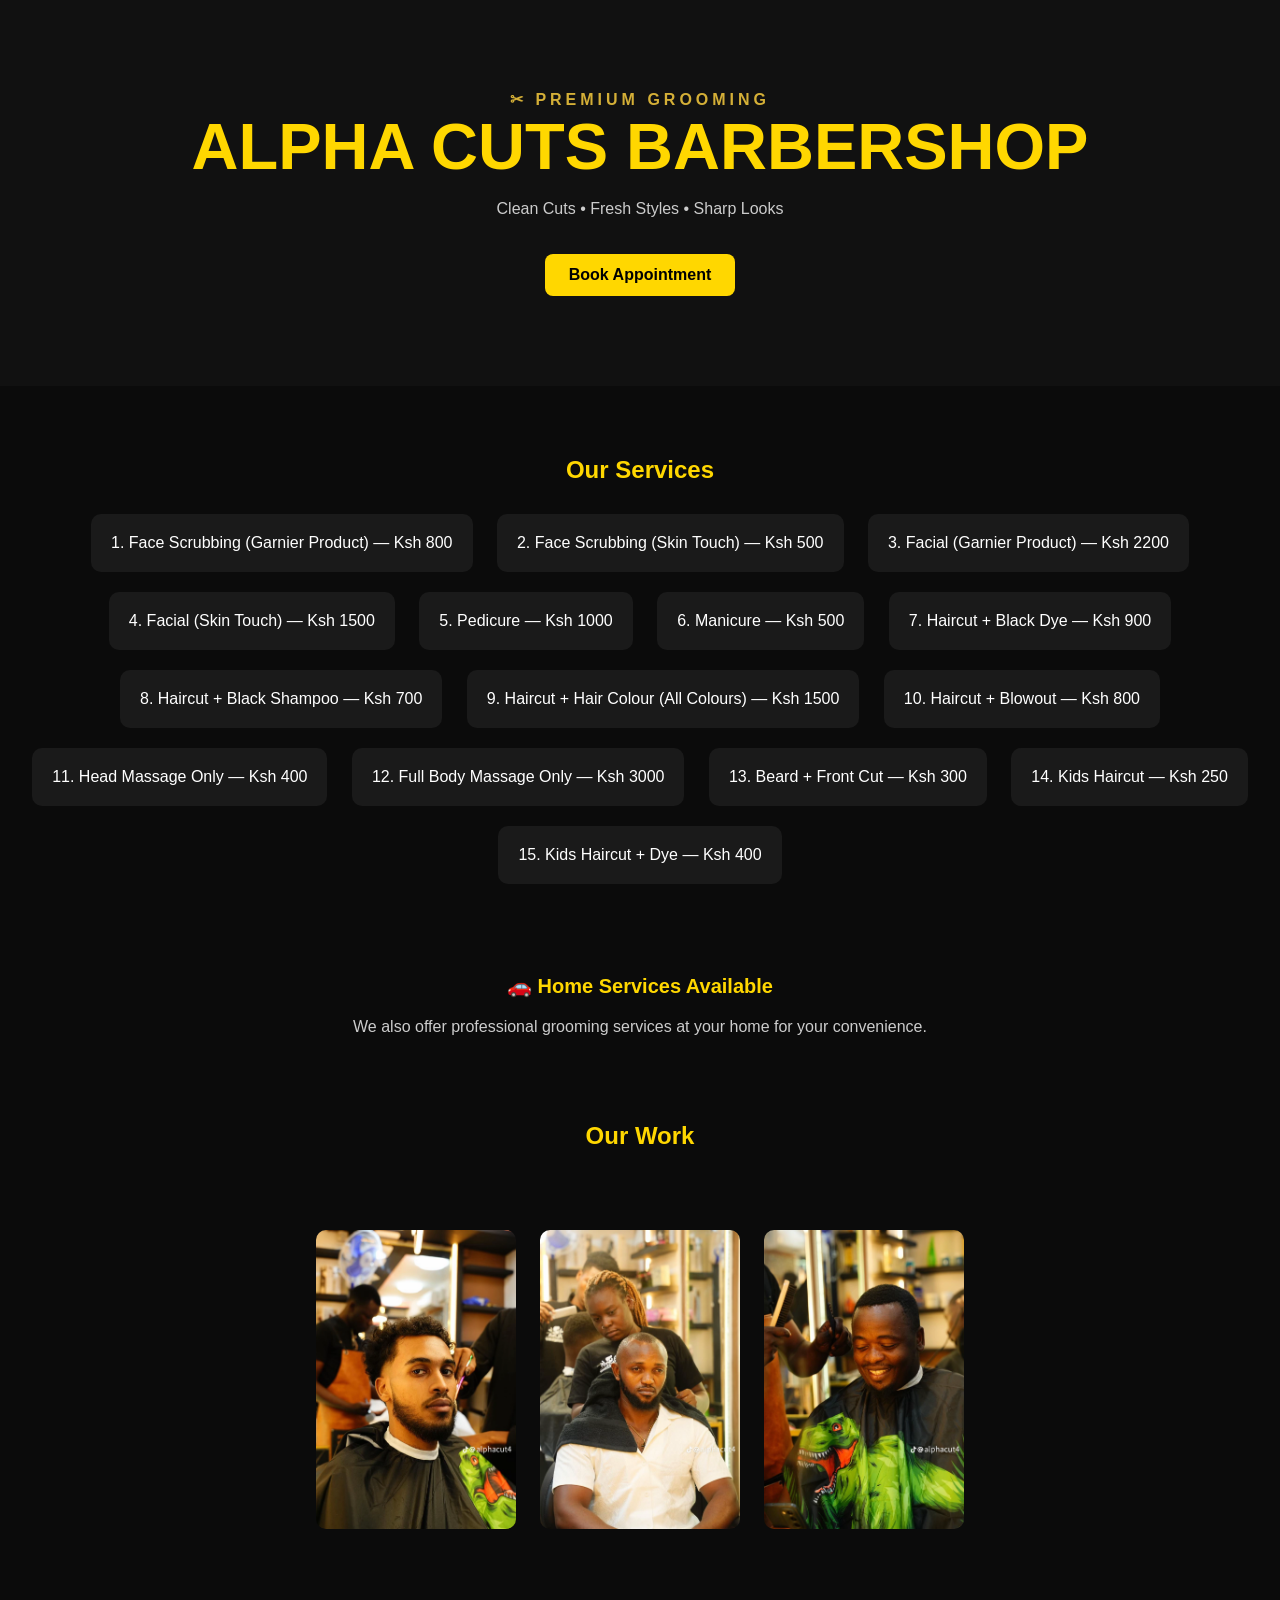
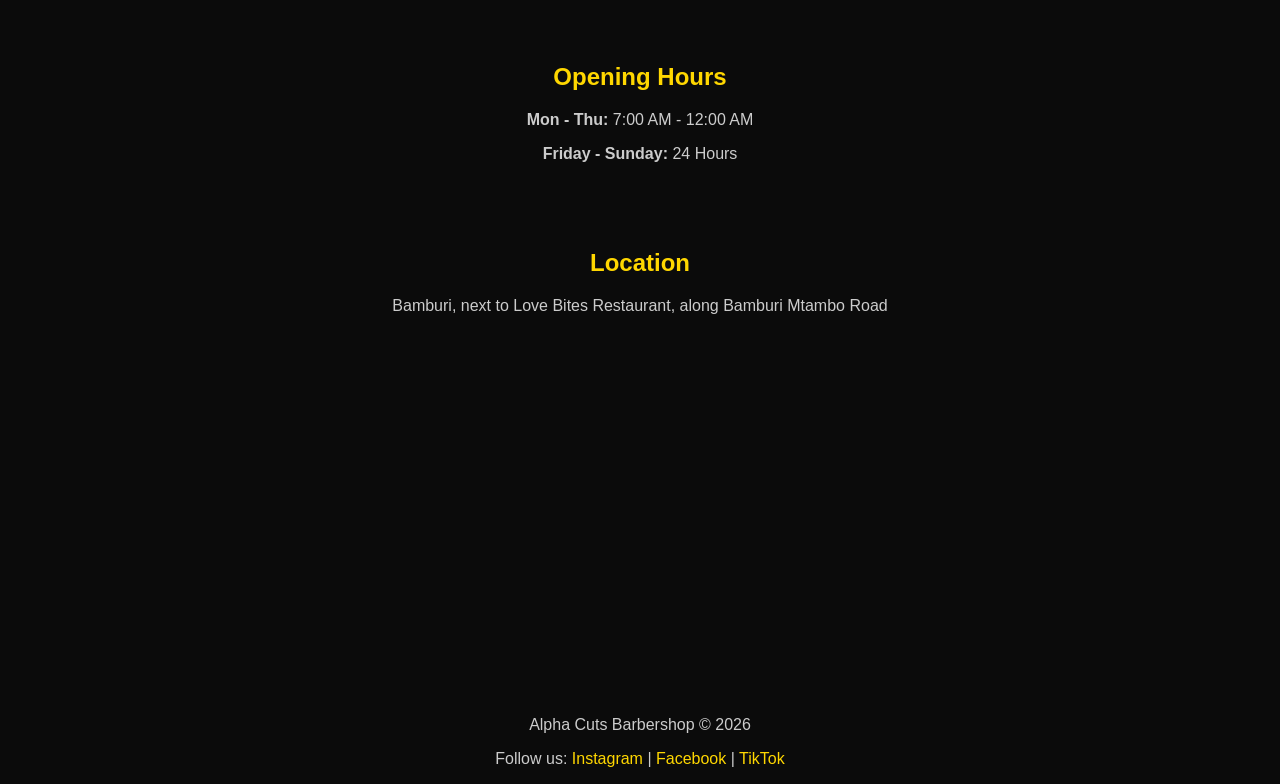
==== index.html @ d430f390 "Update index.html" ====
<!DOCTYPE html>
<html lang="en">
<head>
    <meta charset="UTF-8">
    <meta name="viewport" content="width=device-width, initial-scale=1.0">
    <meta name="google-site-verification" content="2Yi5go2HlyHkOrRiobXD4Ob6R66VdD3P1BYx3yZTNBw" />
    <title>Alpha Cuts Barbershop</title>

    <style>
        body{
            margin:0;
            font-family:Arial;
            color:white;
            text-align:center;
            background:#0b0b0b;
        }

        .hero{
            padding:90px 20px;
            background:#111;
        }

        h1{
            color:gold;
            font-size:65px;
            margin:0;
            text-transform:uppercase;
        }

        p{
            color:#ccc;
        }

        .btn{
            display:inline-block;
            margin-top:20px;
            padding:12px 24px;
            background:gold;
            color:black;
            text-decoration:none;
            font-weight:bold;
            border-radius:8px;
        }

        .section{
            padding:50px 20px;
        }

        .card{
            display:inline-block;
            background:#1a1a1a;
            padding:20px;
            border-radius:10px;
            margin:10px;
        }

        
        .gallery img{
    width:200px;
    margin:10px;
    border-radius:10px;
}    
            

        }

        .footer{
            padding:30px;
            background:black;
            color:gray;
        }
    </style>
</head>

<body>

<!-- HERO -->
<div class="hero">
<div style="font-size:16px;color:#d4af37;letter-spacing:4px;font-weight:bold;">
    ✂ PREMIUM GROOMING
</div>

<h1>Alpha Cuts Barbershop</h1>


    <p>Clean Cuts • Fresh Styles • Sharp Looks</p>

    <a class="btn"
   href="https://wa.me/254143332609?text=Hello%20I%20want%20to%20book%20an%20appointment"
   target="_blank">
   Book Appointment
</a>

</div>
<!-- SERVICES -->
<div class="section">

    <h2 style="color:gold;">Our Services</h2>

    <div class="card">1. Face Scrubbing (Garnier Product) — Ksh 800</div>

    <div class="card">2. Face Scrubbing (Skin Touch) — Ksh 500</div>

    <div class="card">3. Facial (Garnier Product) — Ksh 2200</div>

    <div class="card">4. Facial (Skin Touch) — Ksh 1500</div>

    <div class="card">5. Pedicure — Ksh 1000</div>

    <div class="card">6. Manicure — Ksh 500</div>

    <div class="card">7. Haircut + Black Dye — Ksh 900</div>

    <div class="card">8. Haircut + Black Shampoo — Ksh 700</div>

    <div class="card">9. Haircut + Hair Colour (All Colours) — Ksh 1500</div>

    <div class="card">10. Haircut + Blowout — Ksh 800</div>

    <div class="card">11. Head Massage Only — Ksh 400</div>

    <div class="card">12. Full Body Massage Only — Ksh 3000</div>

    <div class="card">13. Beard + Front Cut — Ksh 300</div>

    <div class="card">14. Kids Haircut — Ksh 250</div>

    <div class="card">15. Kids Haircut + Dye — Ksh 400</div>

</div><p style="margin-top:30px;color:gold;font-size:20px;font-weight:bold;">
    🚗 Home Services Available
</p>

<p style="color:#ccc;">
    We also offer professional grooming services at your home for your convenience.
</p>

<!-- GALLERY -->
<div class="section">

    <h2 style="color:gold;">Our Work</h2>

</div>
    <div class="gallery">
        <img src="cut1.jpg">
        <img src="cut2.jpg">
        <img src="shop.jpg">
      <div class="section"

</div>  
        
</div>
<h2 style="color:gold;">Opening Hours</h2>

<p><strong>Mon - Thu:</strong> 7:00 AM - 12:00 AM</p>

<p><strong>Friday - Sunday:</strong> 24 Hours</p>


<div class="section">

    <h2 style="color:gold;">Location</h2>

    <p>Bamburi, next to Love Bites Restaurant, along Bamburi Mtambo Road</p>

    <iframe
    src="https://www.google.com/maps?q=Love+Bites+Restaurant+Bamburi+Mtambo+Road&output=embed"
    width="100%"
    height="300"
    style="border:0; border-radius:10px; margin-top:15px;"
    allowfullscreen=""
    loading="lazy">
</iframe>

</div>

<div class="footer">

    <p>Alpha Cuts Barbershop © 2026</p>

    <p>
        Follow us:
        <a href="#" style="color:gold;text-decoration:none;">Instagram</a> |
        <a href="#" style="color:gold;text-decoration:none;">Facebook</a> |
        <a href="#" style="color:gold;text-decoration:none;">TikTok</a>
    </p>

</div>

</body>
</html>
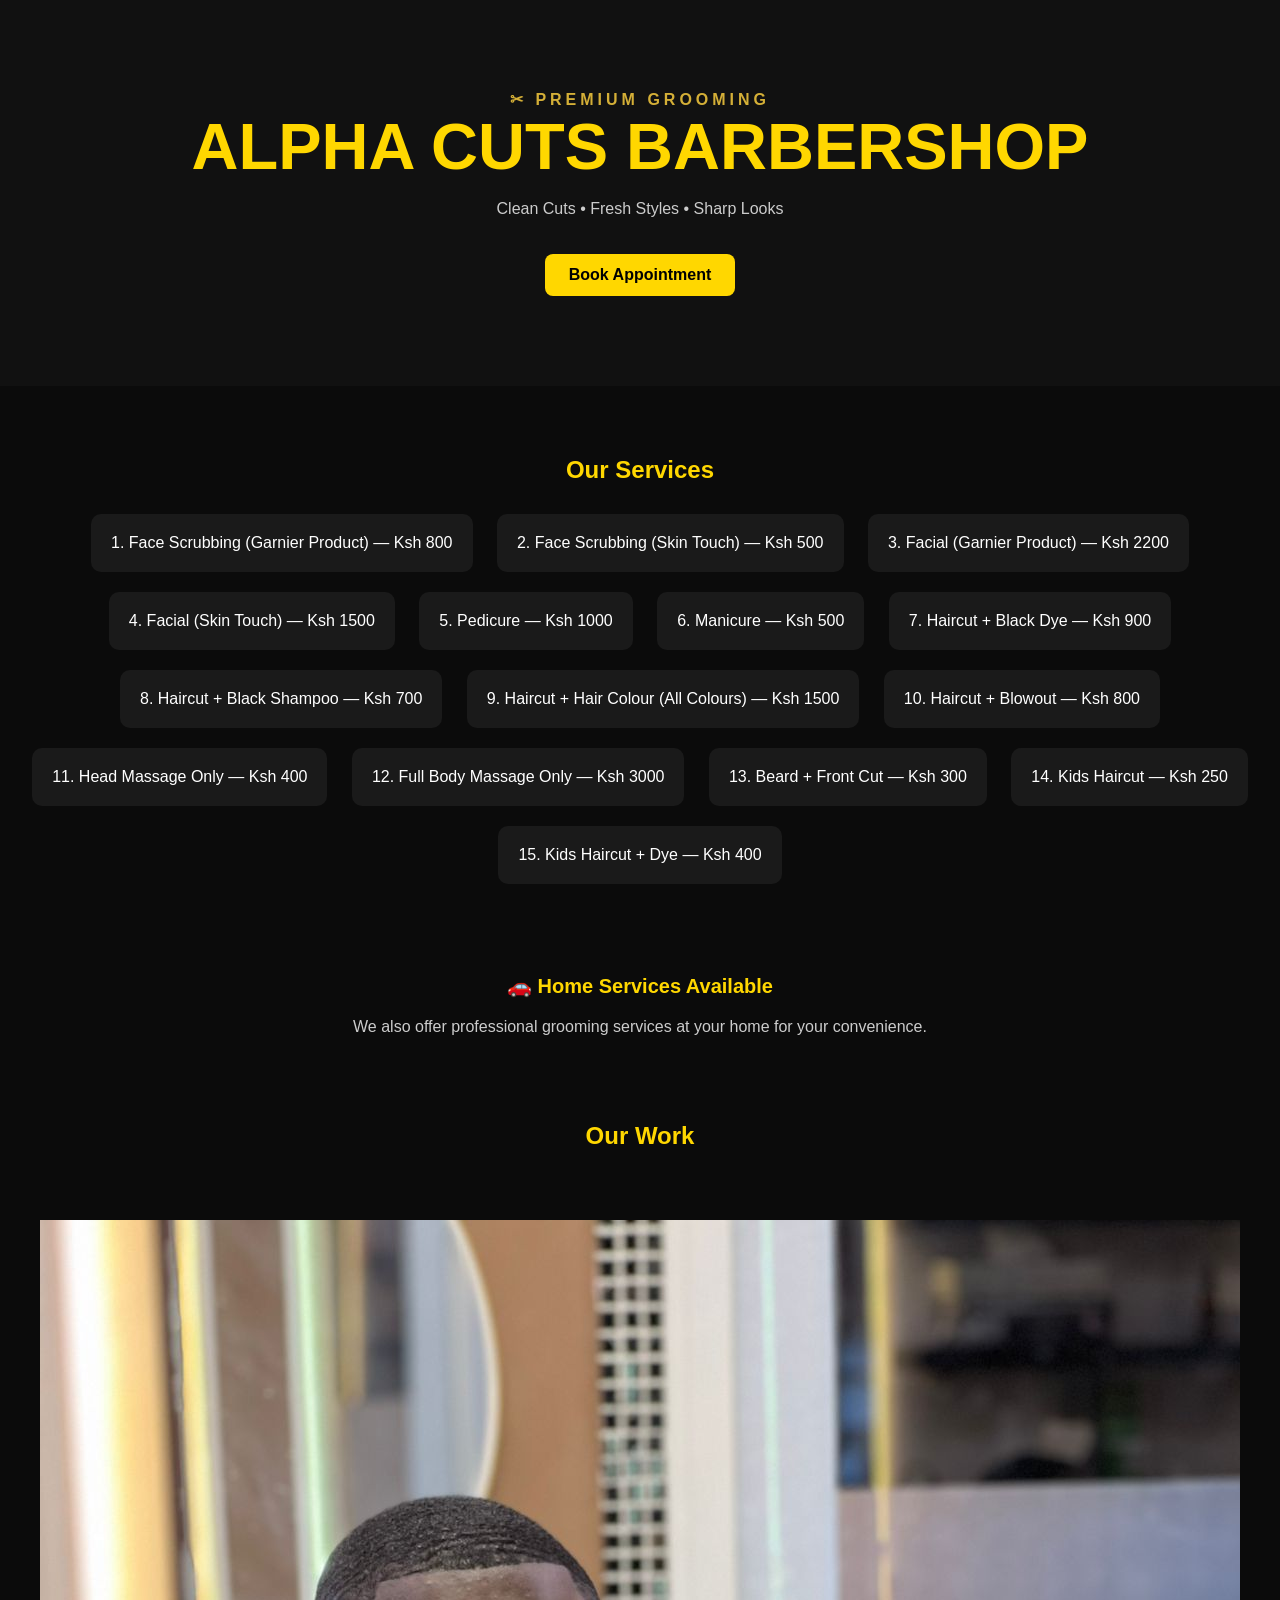
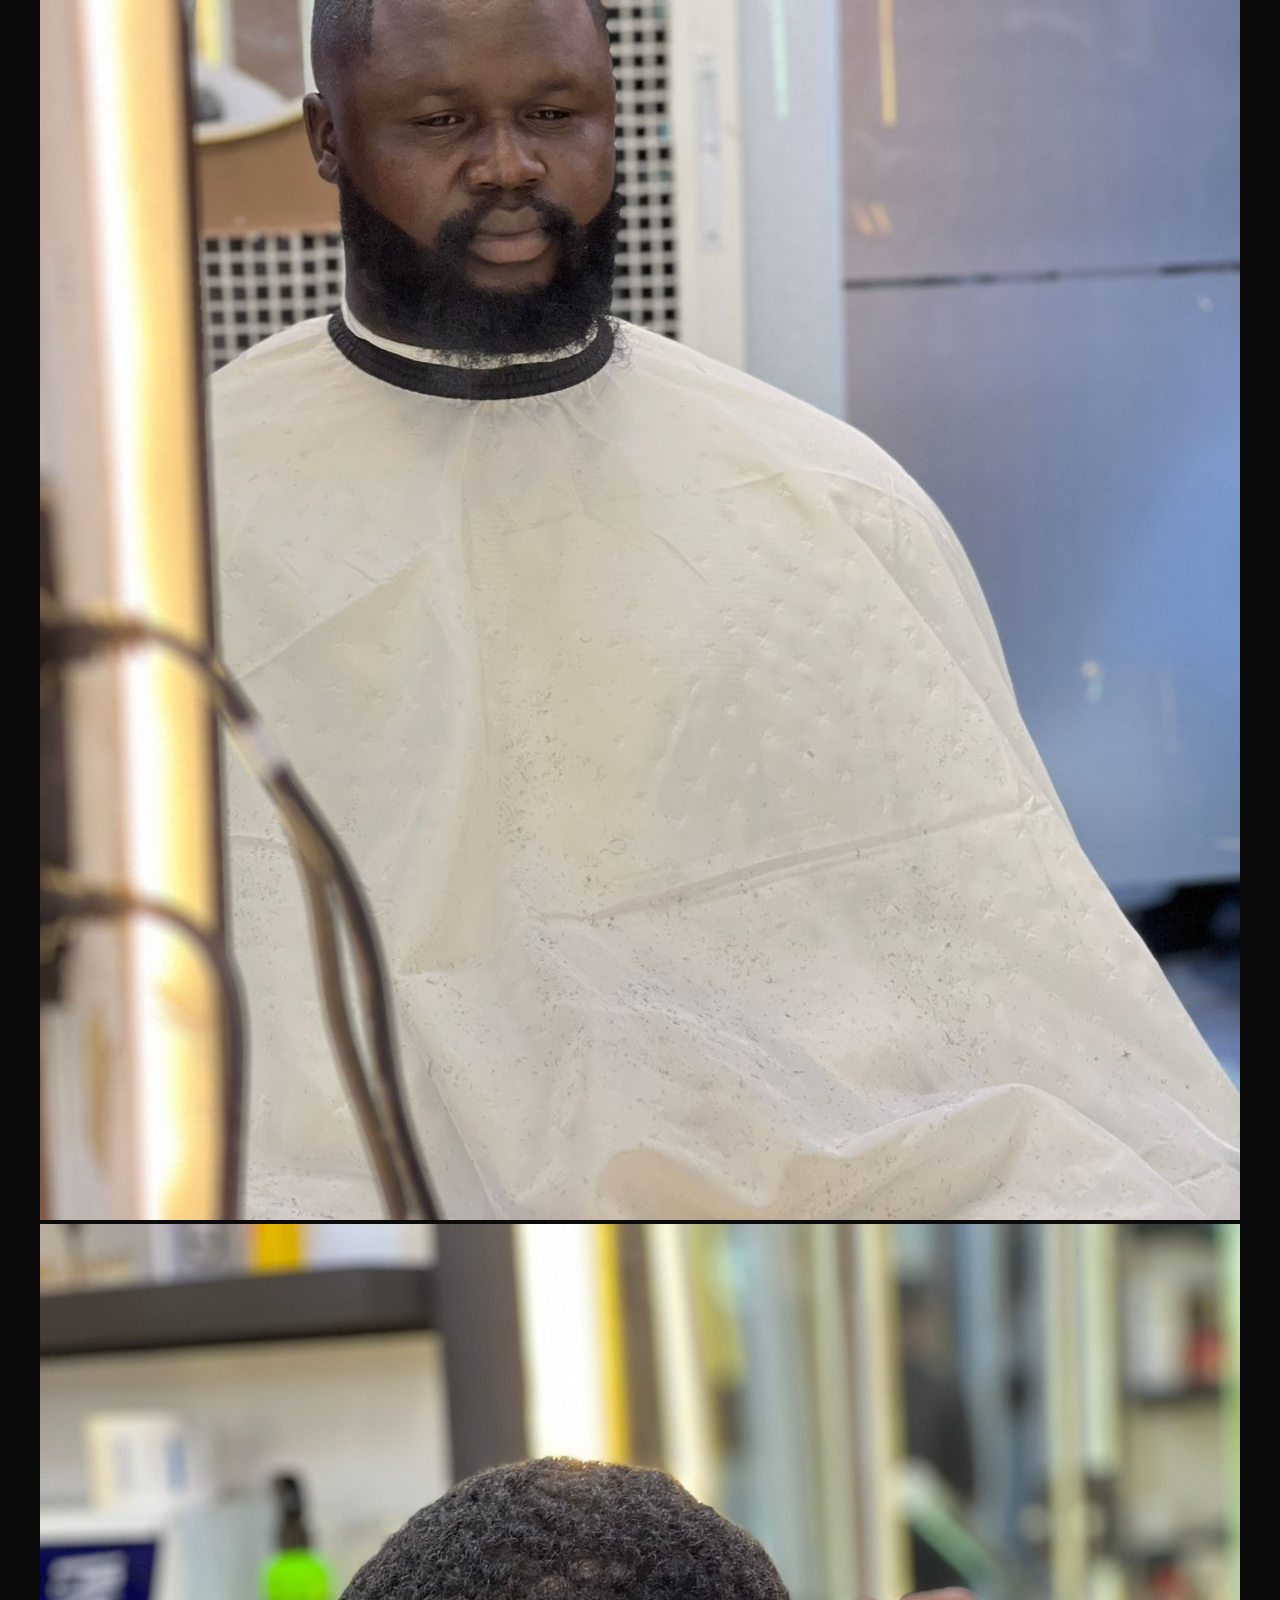
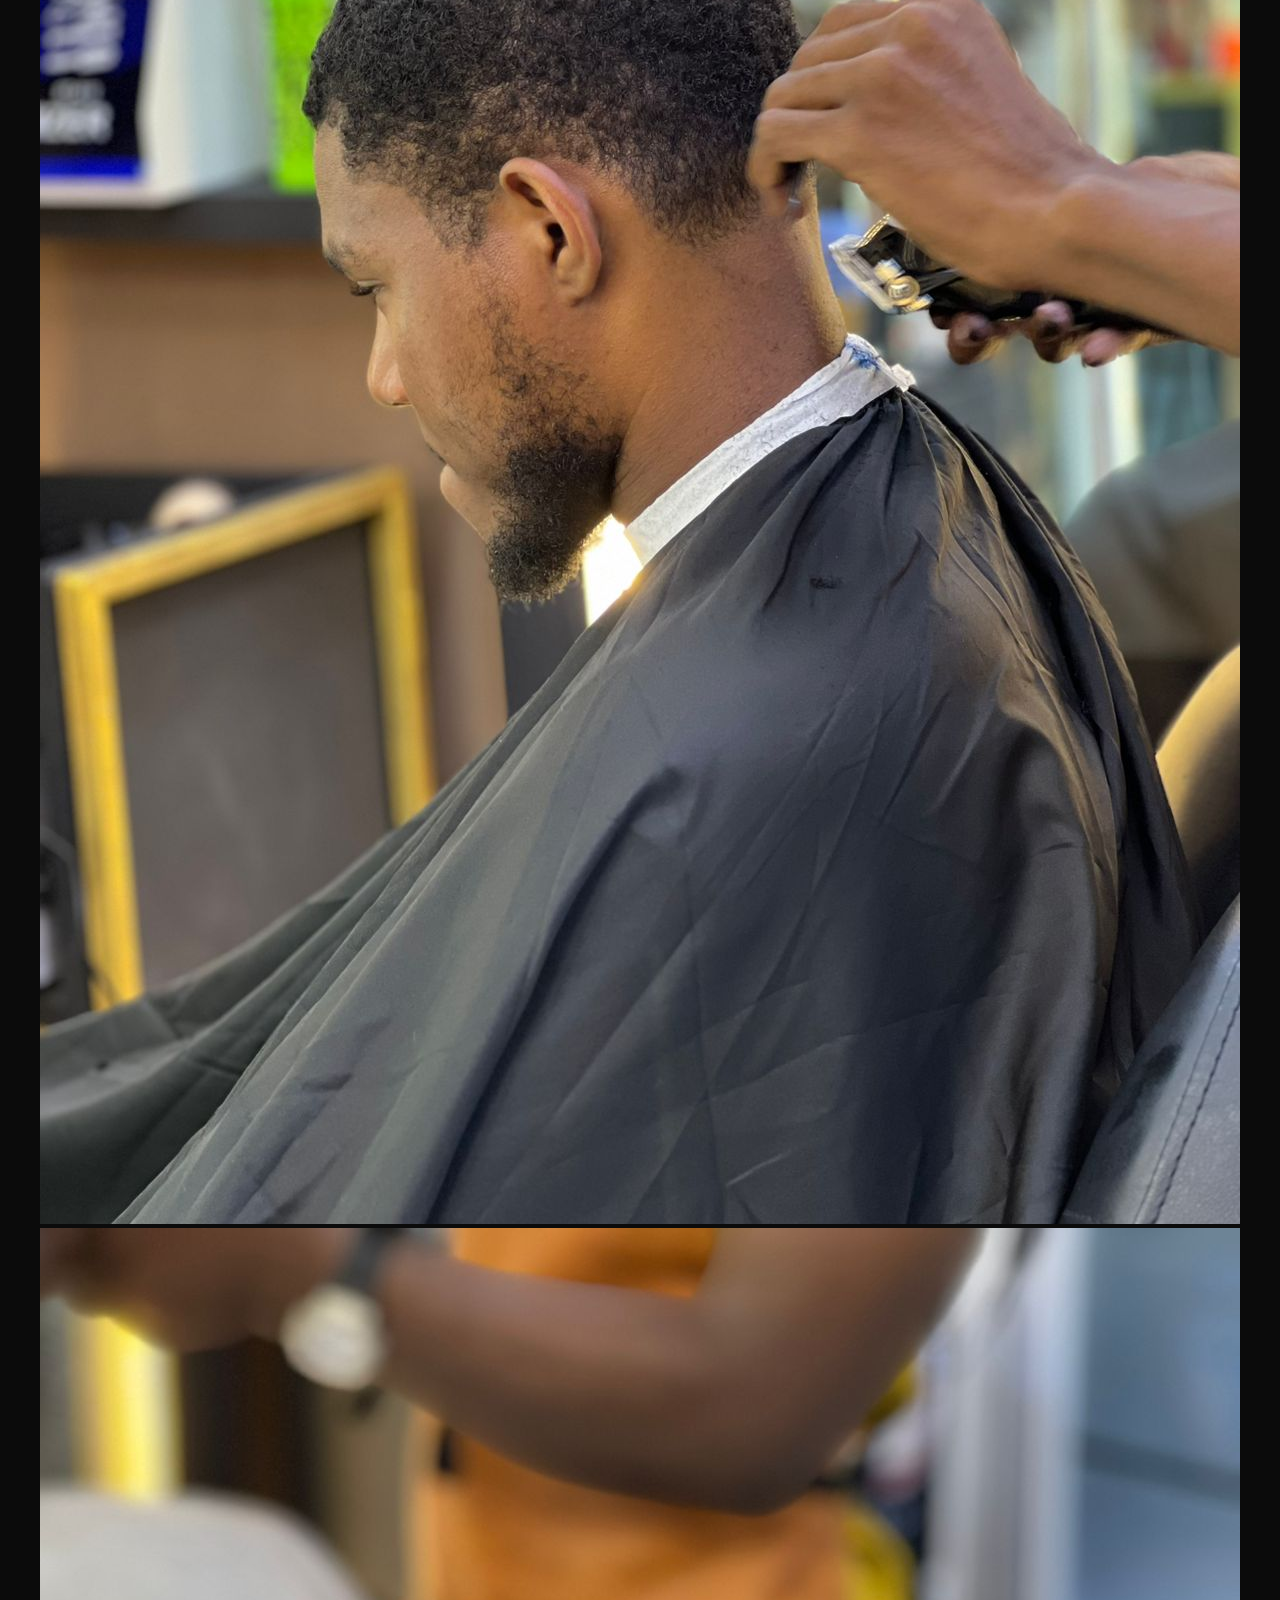
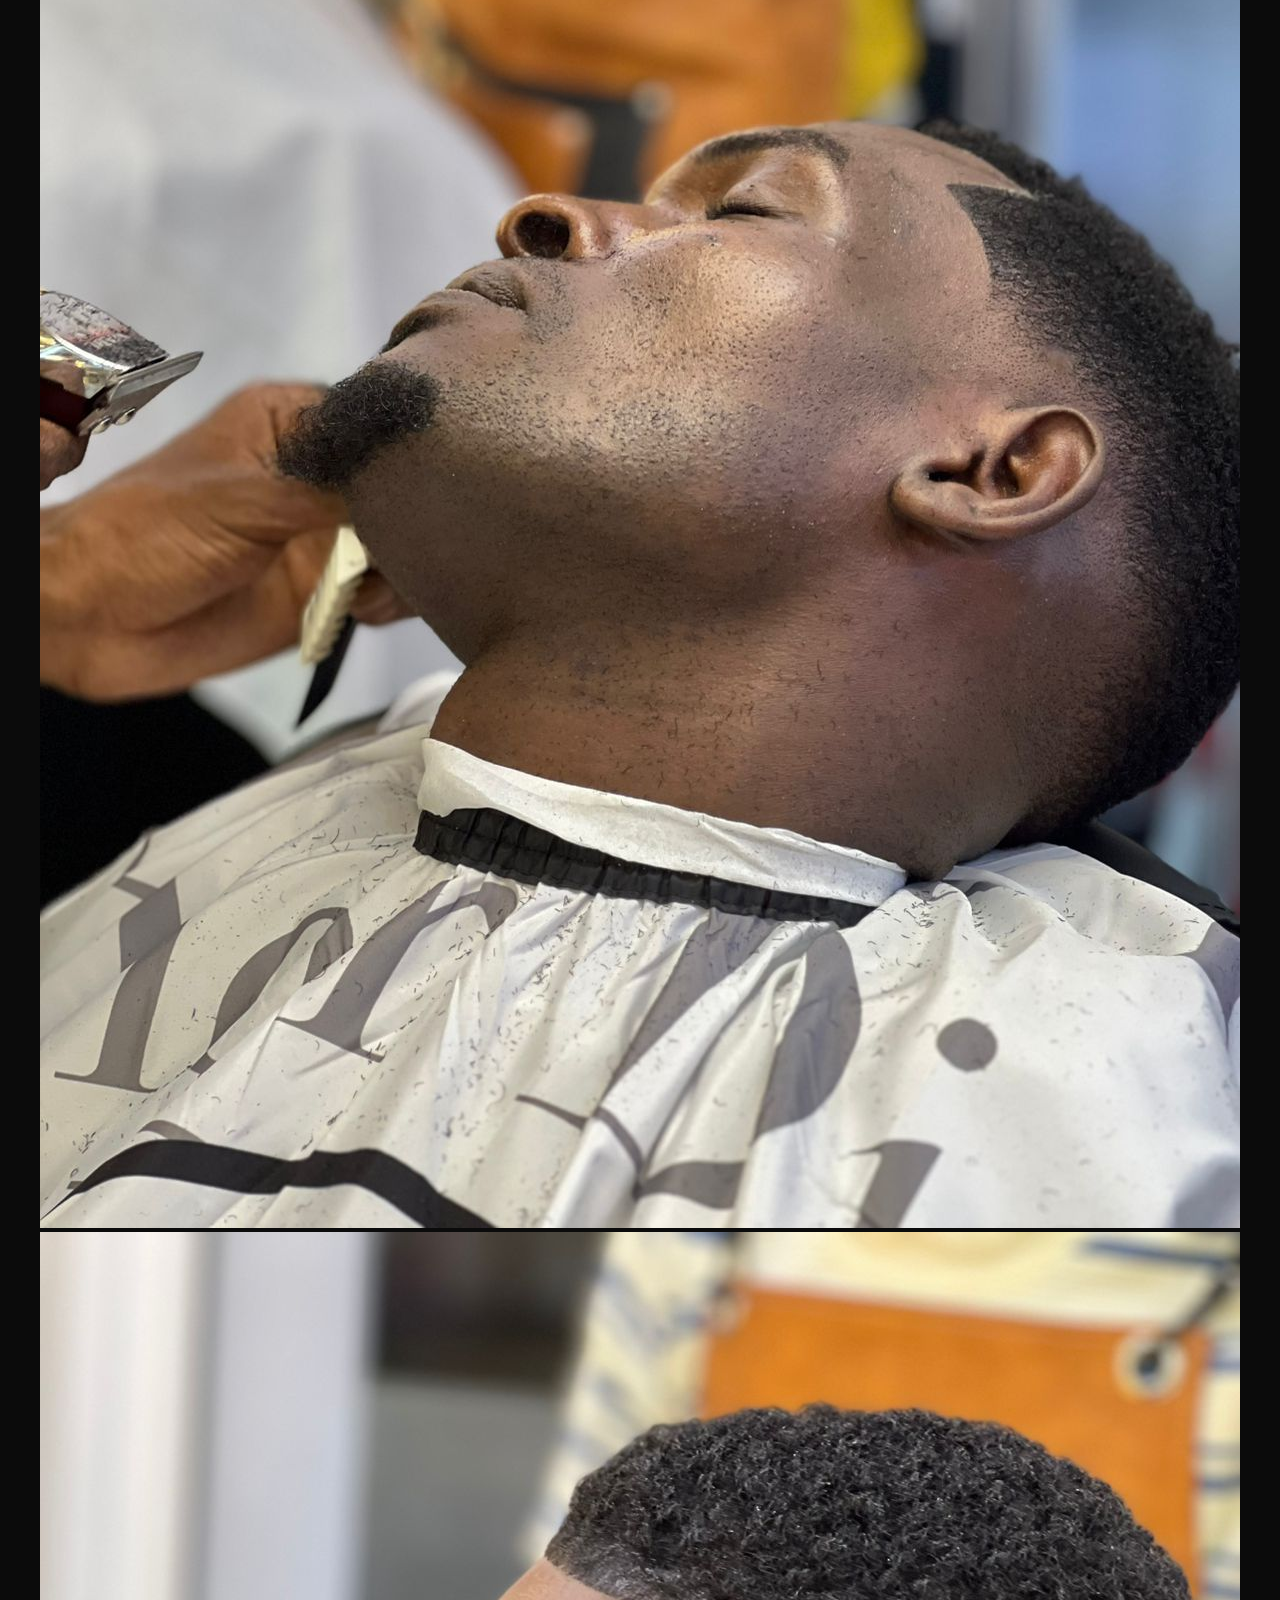
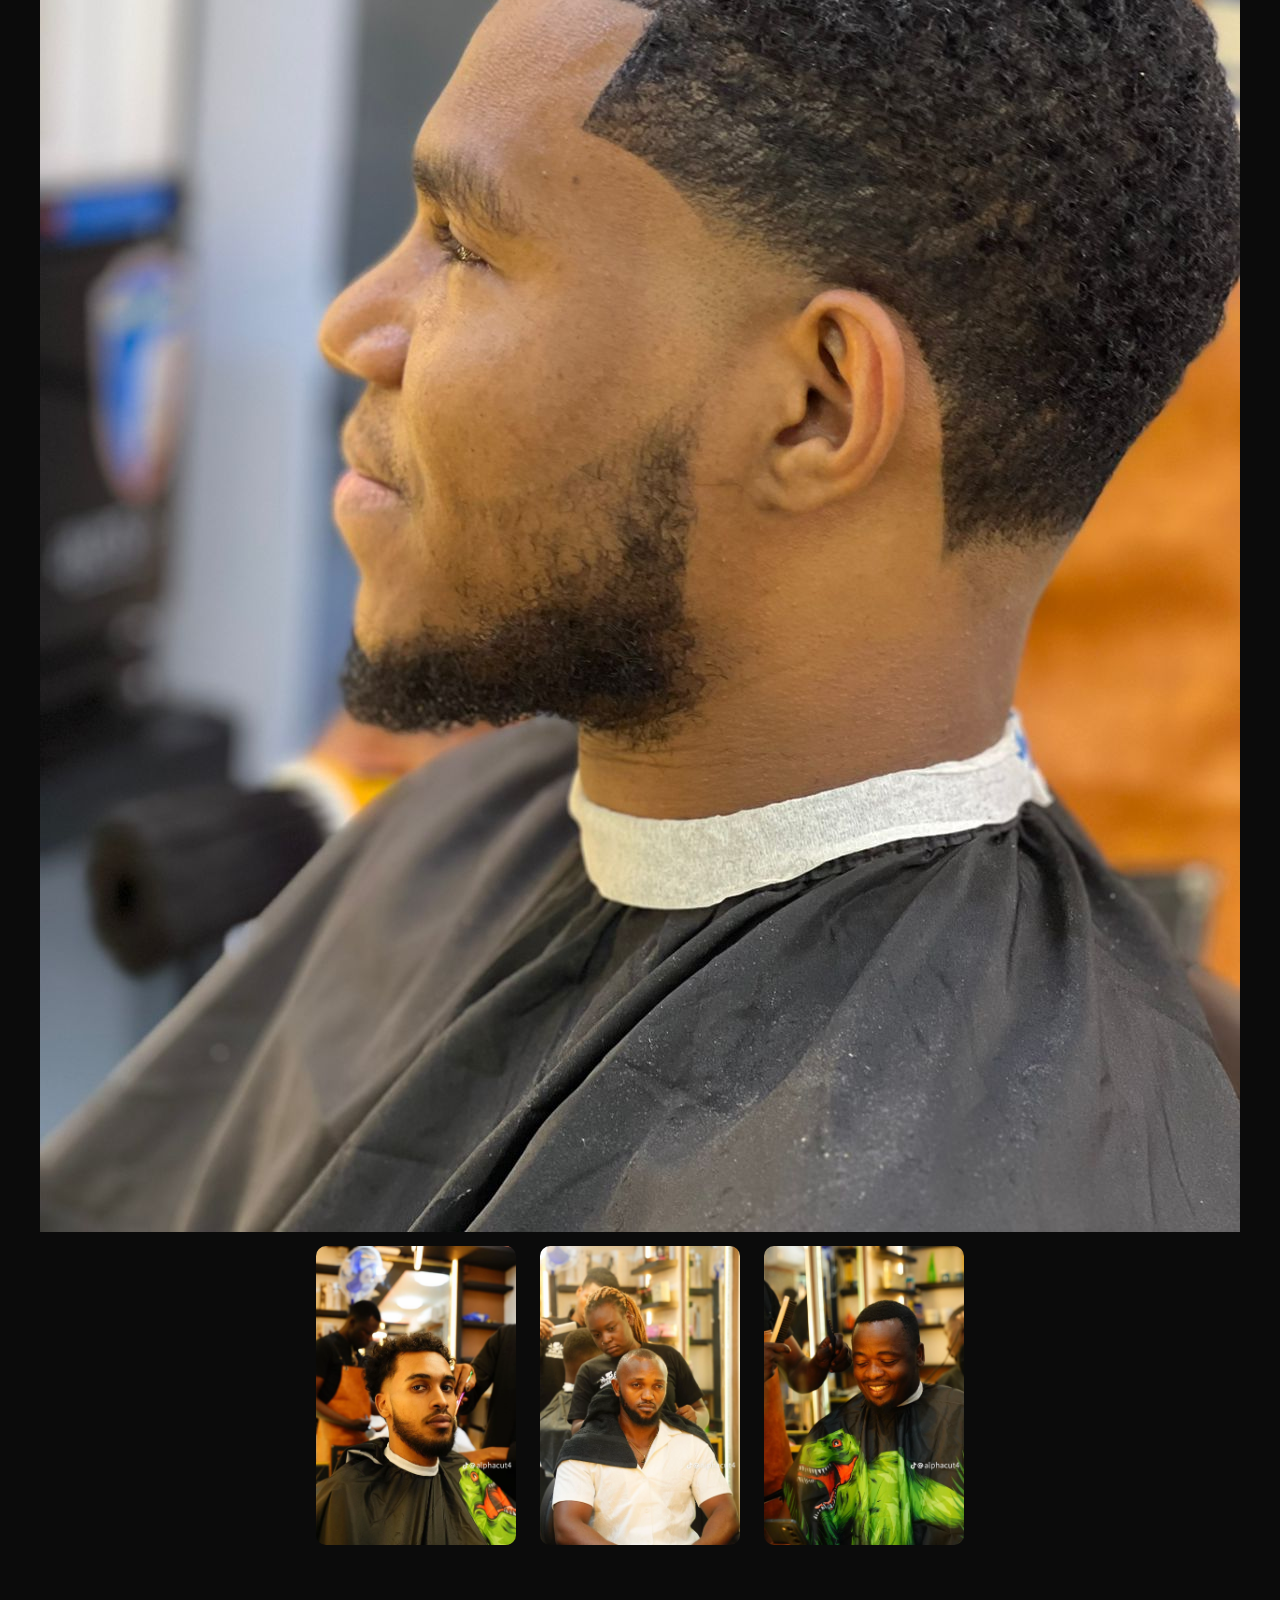
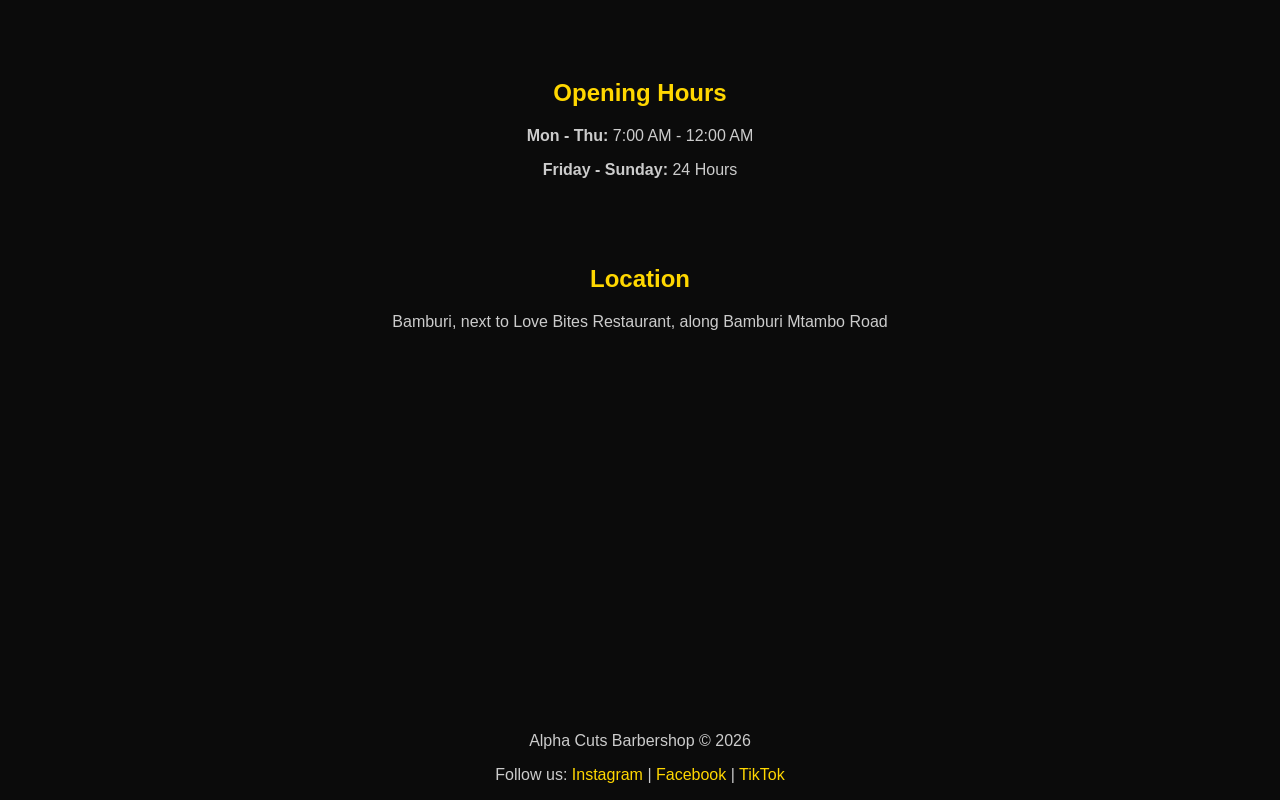
==== commit bd9abb51: "Update index.html" ====
--- a/index.html
+++ b/index.html
@@ -141,6 +141,13 @@
 
     <h2 style="color:gold;">Our Work</h2>
 
+</div class="gallery">
+
+    <img src="style1.jpg">
+    <img src="style2.jpg">
+    <img src="style3.jpg">
+    <img src="style4.jpg">
+
 </div>
     <div class="gallery">
         <img src="cut1.jpg">
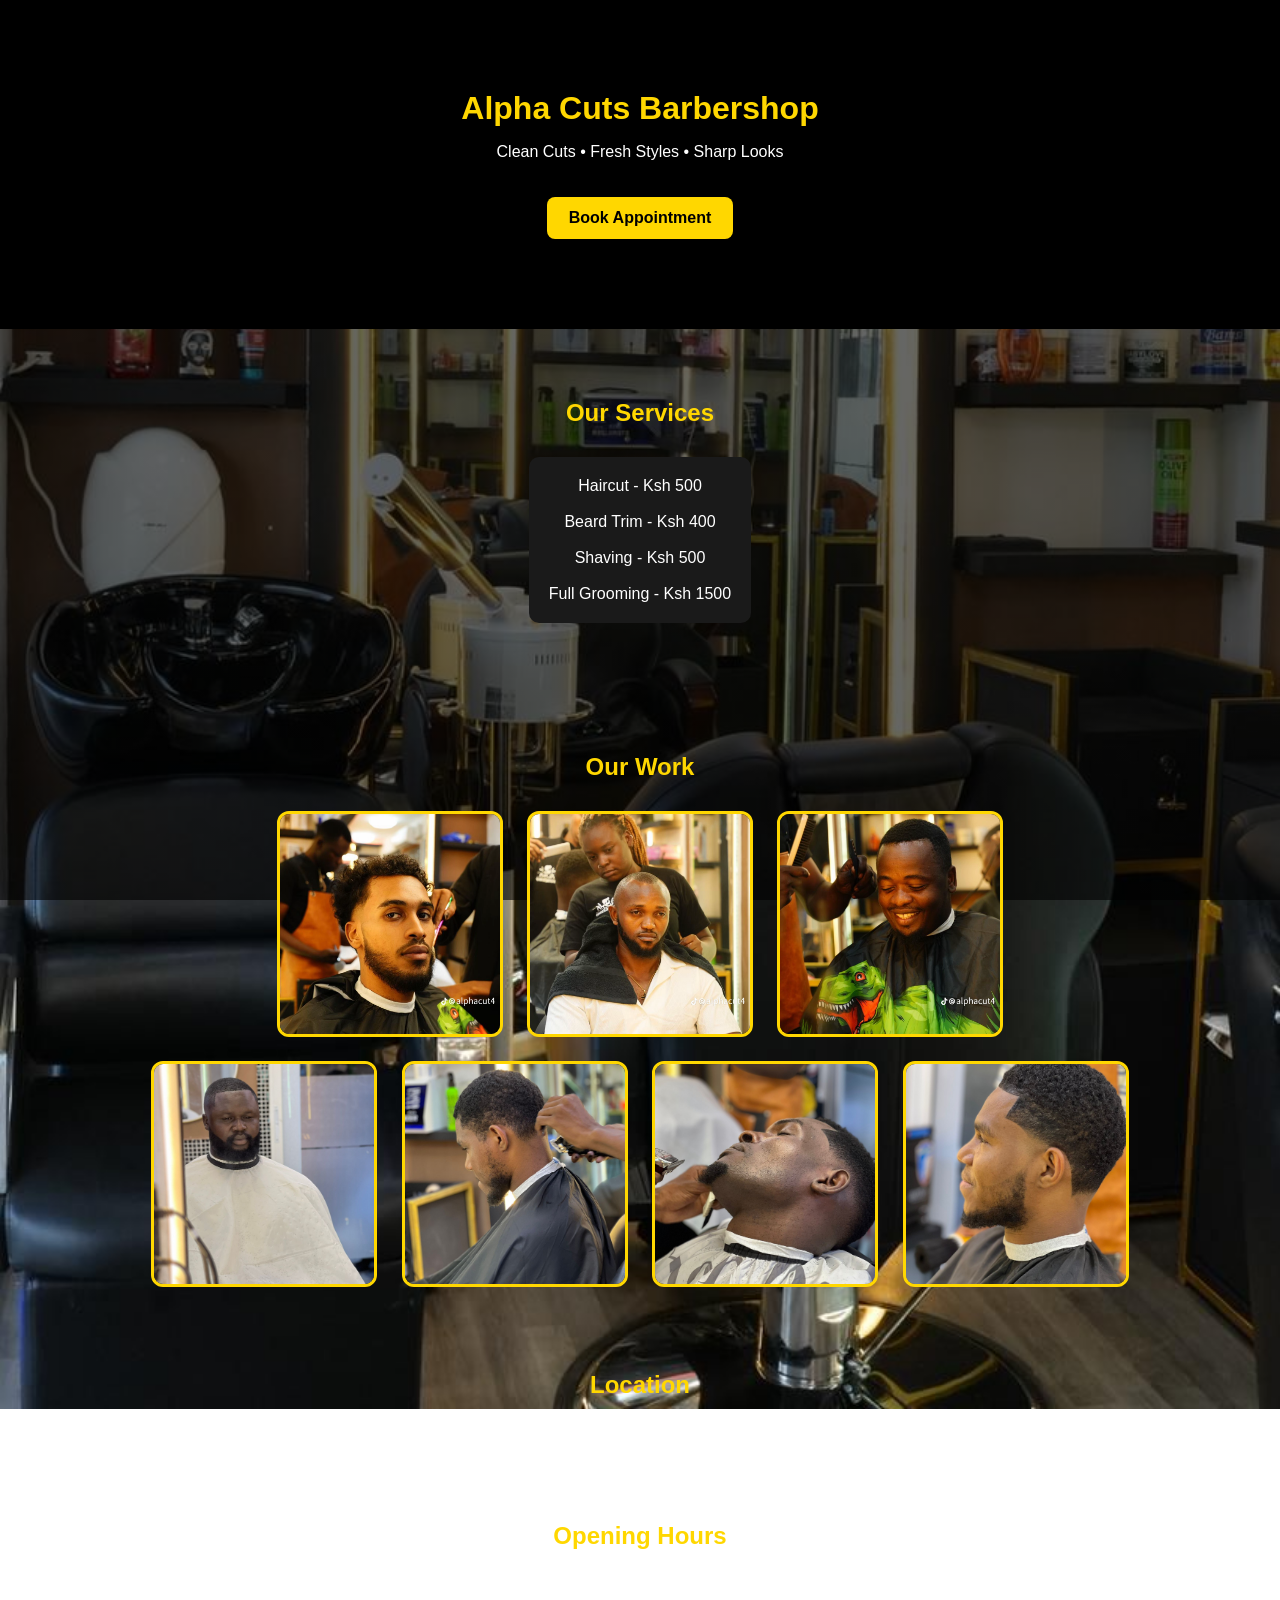
==== commit bf41e01e: "Update index.html" ====
--- a/index.html
+++ b/index.html
@@ -4,38 +4,45 @@
 <head>
     <meta charset="UTF-8">
     <meta name="viewport" content="width=device-width, initial-scale=1.0">
-    <meta name="google-site-verification" content="2Yi5go2HlyHkOrRiobXD4Ob6R66VdD3P1BYx3yZTNBw" />
     <title>Alpha Cuts Barbershop</title>
 
     <style>
         body{
-            margin:0;
-            font-family:Arial;
-            color:white;
-            text-align:center;
-            background:#0b0b0b;
-        }
+    margin:0;
+    font-family:Arial;
+    color:white;
+    text-align:center;
 
+    background:url('background.jpg');
+    background-size:cover;
+    background-position:center;
+    background-repeat:no-repeat;
+    background-attachment:fixed;
+
+    background:
+linear-gradient(rgba(0,0,0,0.6),
+rgba(0,0,0,0.6)),
+url('background.jpg');
+
+background-size:cover;
+background-position:center;
+background-repeat:no-repeat;
+background-attachment:fixed;
+}
         .hero{
             padding:90px 20px;
-            background:#111;
+            background:#000;
         }
 
         h1{
             color:gold;
-            font-size:65px;
             margin:0;
-            text-transform:uppercase;
-        }
-
-        p{
-            color:#ccc;
         }
 
         .btn{
             display:inline-block;
             margin-top:20px;
-            padding:12px 24px;
+            padding:12px 22px;
             background:gold;
             color:black;
             text-decoration:none;
@@ -55,145 +62,67 @@
             margin:10px;
         }
 
-        
-        .gallery img{
-    width:200px;
-    margin:10px;
-    border-radius:10px;
-}    
-            
-
-        }
-
-        .footer{
-            padding:30px;
-            background:black;
-            color:gray;
+        img{
+            width:220px;
+            height:220px;
+            object-fit:cover;
+            border-radius:12px;
+            margin:10px;
+            border:3px solid gold;
         }
     </style>
+
 </head>
 
 <body>
 
 <!-- HERO -->
 <div class="hero">
-<div style="font-size:16px;color:#d4af37;letter-spacing:4px;font-weight:bold;">
-    ✂ PREMIUM GROOMING
-</div>
-
-<h1>Alpha Cuts Barbershop</h1>
-
-
+    <h1>Alpha Cuts Barbershop</h1>
     <p>Clean Cuts • Fresh Styles • Sharp Looks</p>
 
     <a class="btn"
-   href="https://wa.me/254143332609?text=Hello%20I%20want%20to%20book%20an%20appointment"
-   target="_blank">
-   Book Appointment
-</a>
+       href="https://wa.me/254700000000?text=I%20want%20to%20book%20an%20appointment">
+       Book Appointment
+    </a>
+</div>
 
-</div>
 <!-- SERVICES -->
 <div class="section">
-
     <h2 style="color:gold;">Our Services</h2>
 
-    <div class="card">1. Face Scrubbing (Garnier Product) — Ksh 800</div>
-
-    <div class="card">2. Face Scrubbing (Skin Touch) — Ksh 500</div>
-
-    <div class="card">3. Facial (Garnier Product) — Ksh 2200</div>
-
-    <div class="card">4. Facial (Skin Touch) — Ksh 1500</div>
-
-    <div class="card">5. Pedicure — Ksh 1000</div>
-
-    <div class="card">6. Manicure — Ksh 500</div>
-
-    <div class="card">7. Haircut + Black Dye — Ksh 900</div>
-
-    <div class="card">8. Haircut + Black Shampoo — Ksh 700</div>
-
-    <div class="card">9. Haircut + Hair Colour (All Colours) — Ksh 1500</div>
-
-    <div class="card">10. Haircut + Blowout — Ksh 800</div>
-
-    <div class="card">11. Head Massage Only — Ksh 400</div>
-
-    <div class="card">12. Full Body Massage Only — Ksh 3000</div>
-
-    <div class="card">13. Beard + Front Cut — Ksh 300</div>
-
-    <div class="card">14. Kids Haircut — Ksh 250</div>
-
-    <div class="card">15. Kids Haircut + Dye — Ksh 400</div>
-
-</div><p style="margin-top:30px;color:gold;font-size:20px;font-weight:bold;">
-    🚗 Home Services Available
-</p>
-
-<p style="color:#ccc;">
-    We also offer professional grooming services at your home for your convenience.
-</p>
+    <div class="card">
+        Haircut - Ksh 500<br><br>
+        Beard Trim - Ksh 400<br><br>
+        Shaving - Ksh 500<br><br>
+        Full Grooming - Ksh 1500
+    </div>
+</div>
 
 <!-- GALLERY -->
 <div class="section">
-
     <h2 style="color:gold;">Our Work</h2>
 
-</div class="gallery">
-
+    <img src="cut1.jpg">
+    <img src="cut2.jpg">
+    <img src="shop.jpg">
+    <div class="gallery">
     <img src="style1.jpg">
     <img src="style2.jpg">
     <img src="style3.jpg">
     <img src="style4.jpg">
+</div>
 
-</div>
-    <div class="gallery">
-        <img src="cut1.jpg">
-        <img src="cut2.jpg">
-        <img src="shop.jpg">
-      <div class="section"
-
-</div>  
-        
+<!-- LOCATION -->
+<div class="section">
+    <h2 style="color:gold;">Location</h2>
+    <p>Bamburi, next to Aryana Court Hotel</p>
 </div>
 <h2 style="color:gold;">Opening Hours</h2>
 
-<p><strong>Mon - Thu:</strong> 7:00 AM - 12:00 AM</p>
+<p>Monday - Sunday</p>
+<p>7:00 AM - 12:00 AM</p>
 
-<p><strong>Friday - Sunday:</strong> 24 Hours</p>
-
-
-<div class="section">
-
-    <h2 style="color:gold;">Location</h2>
-
-    <p>Bamburi, next to Love Bites Restaurant, along Bamburi Mtambo Road</p>
-
-    <iframe
-    src="https://www.google.com/maps?q=Love+Bites+Restaurant+Bamburi+Mtambo+Road&output=embed"
-    width="100%"
-    height="300"
-    style="border:0; border-radius:10px; margin-top:15px;"
-    allowfullscreen=""
-    loading="lazy">
-</iframe>
-
-</div>
-
-<div class="footer">
-
-    <p>Alpha Cuts Barbershop © 2026</p>
-
-    <p>
-        Follow us:
-        <a href="#" style="color:gold;text-decoration:none;">Instagram</a> |
-        <a href="#" style="color:gold;text-decoration:none;">Facebook</a> |
-        <a href="#" style="color:gold;text-decoration:none;">TikTok</a>
-    </p>
-
-</div>
-
+    <h2 style="color
 </body>
 </html>
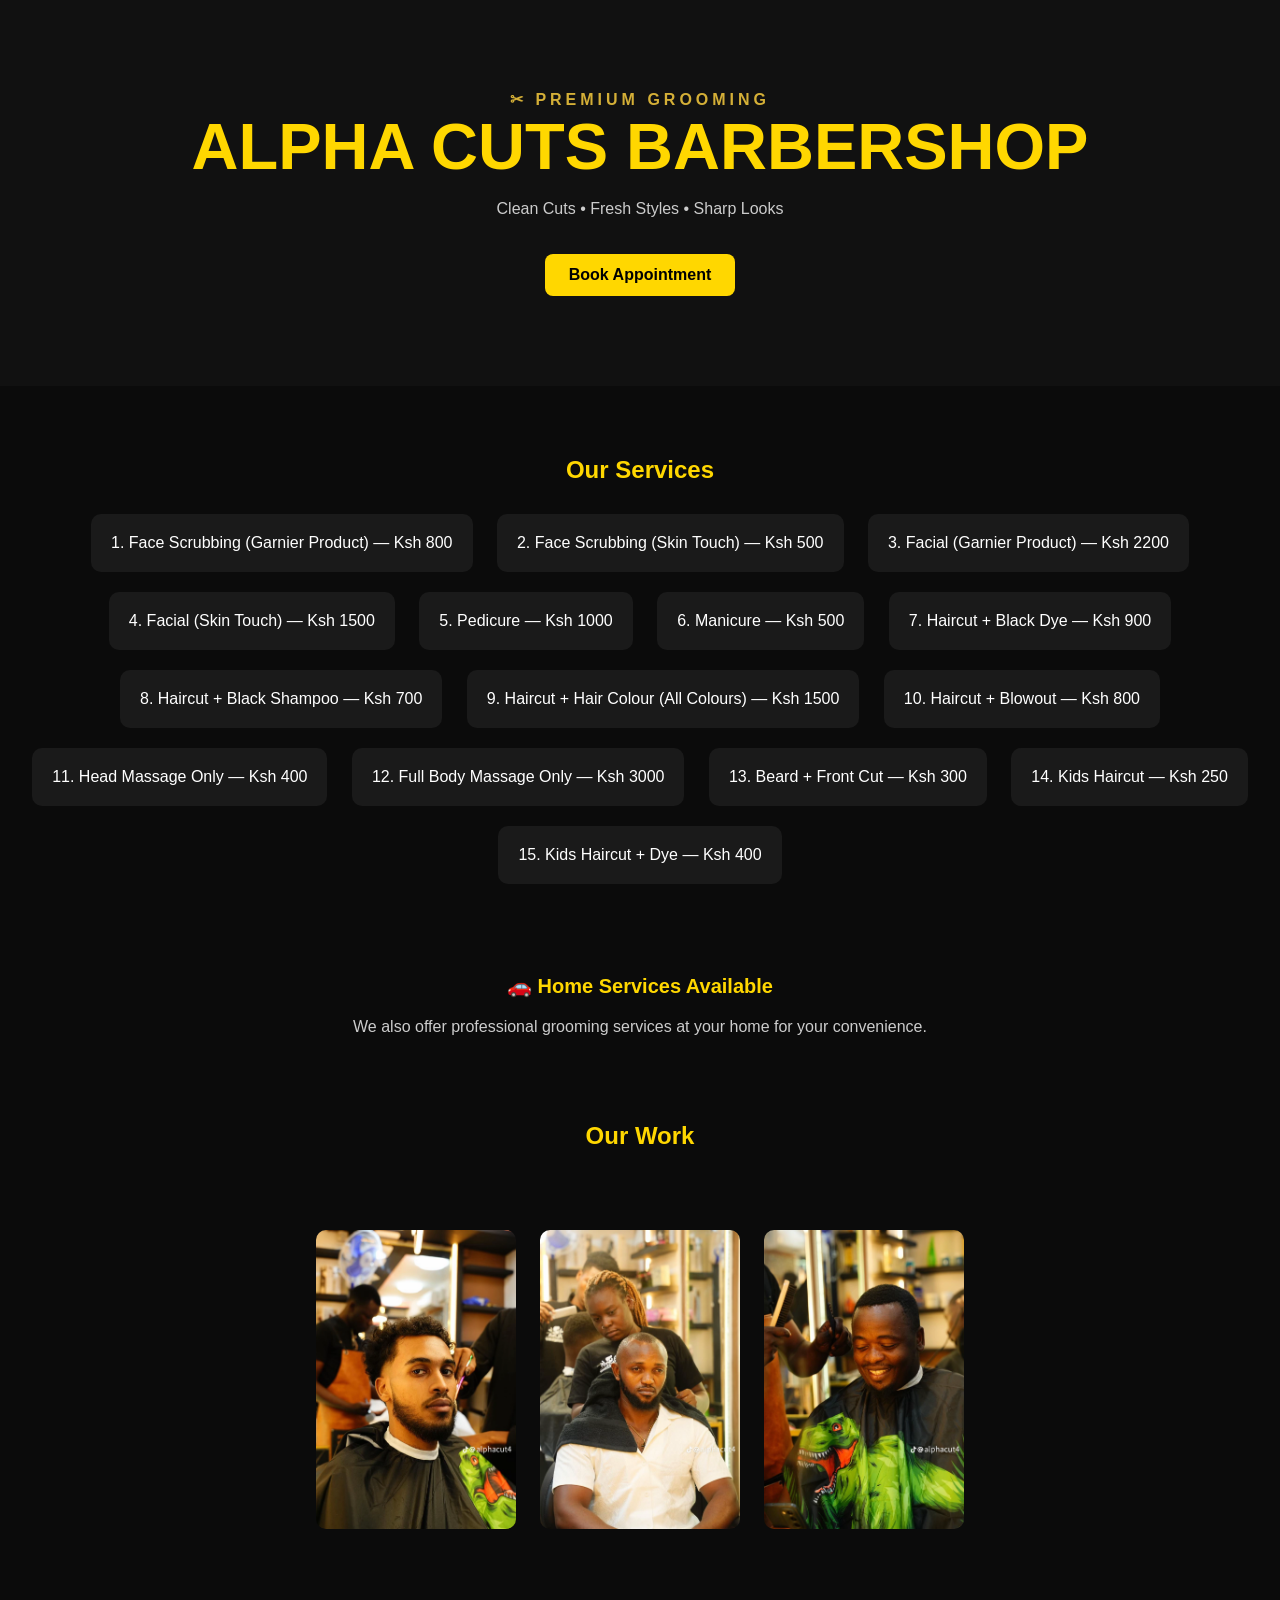
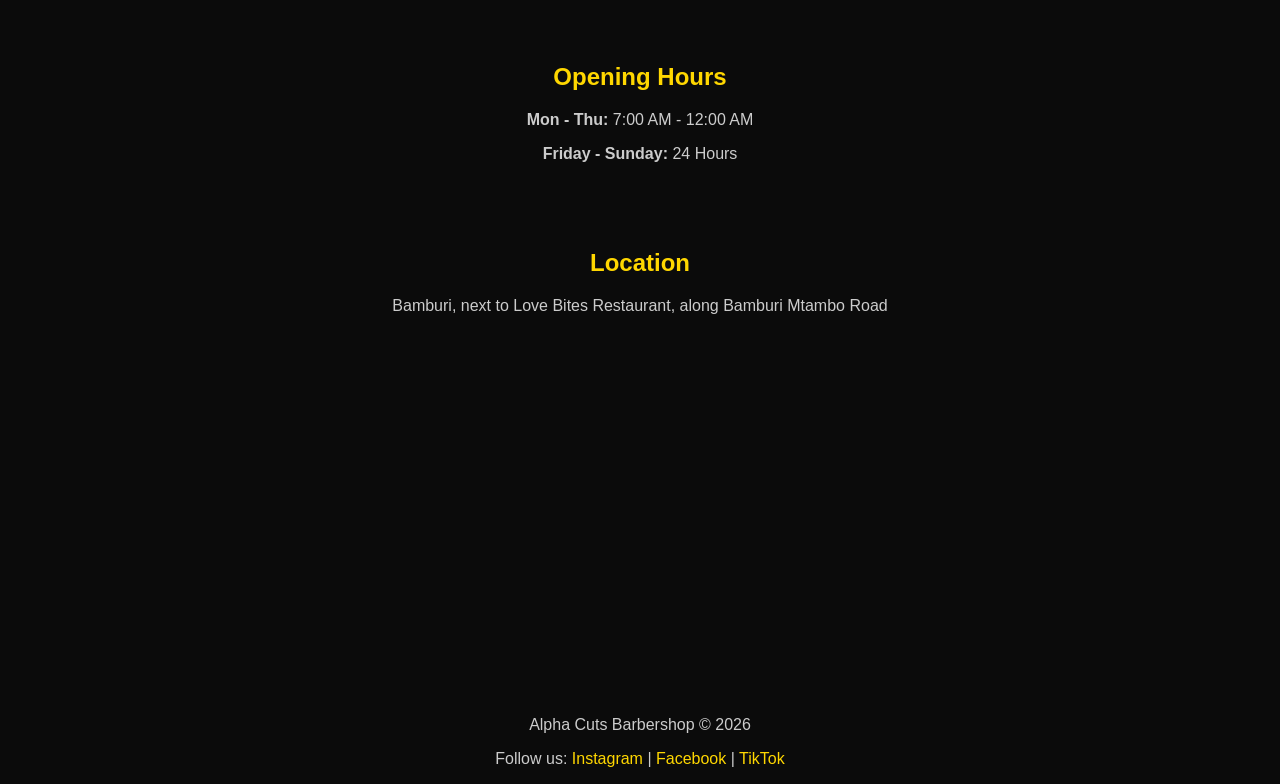
==== commit 0d6029fe: "Update index.html" ====
--- a/index.html
+++ b/index.html
@@ -4,45 +4,38 @@
 <head>
     <meta charset="UTF-8">
     <meta name="viewport" content="width=device-width, initial-scale=1.0">
+    <meta name="google-site-verification" content="2Yi5go2HlyHkOrRiobXD4Ob6R66VdD3P1BYx3yZTNBw" />
     <title>Alpha Cuts Barbershop</title>
 
     <style>
         body{
-    margin:0;
-    font-family:Arial;
-    color:white;
-    text-align:center;
+            margin:0;
+            font-family:Arial;
+            color:white;
+            text-align:center;
+            background:#0b0b0b;
+        }
 
-    background:url('background.jpg');
-    background-size:cover;
-    background-position:center;
-    background-repeat:no-repeat;
-    background-attachment:fixed;
-
-    background:
-linear-gradient(rgba(0,0,0,0.6),
-rgba(0,0,0,0.6)),
-url('background.jpg');
-
-background-size:cover;
-background-position:center;
-background-repeat:no-repeat;
-background-attachment:fixed;
-}
         .hero{
             padding:90px 20px;
-            background:#000;
+            background:#111;
         }
 
         h1{
             color:gold;
+            font-size:65px;
             margin:0;
+            text-transform:uppercase;
+        }
+
+        p{
+            color:#ccc;
         }
 
         .btn{
             display:inline-block;
             margin-top:20px;
-            padding:12px 22px;
+            padding:12px 24px;
             background:gold;
             color:black;
             text-decoration:none;
@@ -62,67 +55,138 @@
             margin:10px;
         }
 
-        img{
-            width:220px;
-            height:220px;
-            object-fit:cover;
-            border-radius:12px;
-            margin:10px;
-            border:3px solid gold;
+        
+        .gallery img{
+    width:200px;
+    margin:10px;
+    border-radius:10px;
+}    
+            
+
+        }
+
+        .footer{
+            padding:30px;
+            background:black;
+            color:gray;
         }
     </style>
-
 </head>
 
 <body>
 
 <!-- HERO -->
 <div class="hero">
-    <h1>Alpha Cuts Barbershop</h1>
+<div style="font-size:16px;color:#d4af37;letter-spacing:4px;font-weight:bold;">
+    ✂ PREMIUM GROOMING
+</div>
+
+<h1>Alpha Cuts Barbershop</h1>
+
+
     <p>Clean Cuts • Fresh Styles • Sharp Looks</p>
 
     <a class="btn"
-       href="https://wa.me/254700000000?text=I%20want%20to%20book%20an%20appointment">
-       Book Appointment
-    </a>
+   href="https://wa.me/254143332609?text=Hello%20I%20want%20to%20book%20an%20appointment"
+   target="_blank">
+   Book Appointment
+</a>
+
 </div>
-
 <!-- SERVICES -->
 <div class="section">
+
     <h2 style="color:gold;">Our Services</h2>
 
-    <div class="card">
-        Haircut - Ksh 500<br><br>
-        Beard Trim - Ksh 400<br><br>
-        Shaving - Ksh 500<br><br>
-        Full Grooming - Ksh 1500
-    </div>
-</div>
+    <div class="card">1. Face Scrubbing (Garnier Product) — Ksh 800</div>
+
+    <div class="card">2. Face Scrubbing (Skin Touch) — Ksh 500</div>
+
+    <div class="card">3. Facial (Garnier Product) — Ksh 2200</div>
+
+    <div class="card">4. Facial (Skin Touch) — Ksh 1500</div>
+
+    <div class="card">5. Pedicure — Ksh 1000</div>
+
+    <div class="card">6. Manicure — Ksh 500</div>
+
+    <div class="card">7. Haircut + Black Dye — Ksh 900</div>
+
+    <div class="card">8. Haircut + Black Shampoo — Ksh 700</div>
+
+    <div class="card">9. Haircut + Hair Colour (All Colours) — Ksh 1500</div>
+
+    <div class="card">10. Haircut + Blowout — Ksh 800</div>
+
+    <div class="card">11. Head Massage Only — Ksh 400</div>
+
+    <div class="card">12. Full Body Massage Only — Ksh 3000</div>
+
+    <div class="card">13. Beard + Front Cut — Ksh 300</div>
+
+    <div class="card">14. Kids Haircut — Ksh 250</div>
+
+    <div class="card">15. Kids Haircut + Dye — Ksh 400</div>
+
+</div><p style="margin-top:30px;color:gold;font-size:20px;font-weight:bold;">
+    🚗 Home Services Available
+</p>
+
+<p style="color:#ccc;">
+    We also offer professional grooming services at your home for your convenience.
+</p>
 
 <!-- GALLERY -->
 <div class="section">
+
     <h2 style="color:gold;">Our Work</h2>
 
-    <img src="cut1.jpg">
-    <img src="cut2.jpg">
-    <img src="shop.jpg">
+</div>
     <div class="gallery">
-    <img src="style1.jpg">
-    <img src="style2.jpg">
-    <img src="style3.jpg">
-    <img src="style4.jpg">
-</div>
+        <img src="cut1.jpg">
+        <img src="cut2.jpg">
+        <img src="shop.jpg">
+      <div class="section"
 
-<!-- LOCATION -->
-<div class="section">
-    <h2 style="color:gold;">Location</h2>
-    <p>Bamburi, next to Aryana Court Hotel</p>
+</div>  
+        
 </div>
 <h2 style="color:gold;">Opening Hours</h2>
 
-<p>Monday - Sunday</p>
-<p>7:00 AM - 12:00 AM</p>
+<p><strong>Mon - Thu:</strong> 7:00 AM - 12:00 AM</p>
 
-    <h2 style="color
+<p><strong>Friday - Sunday:</strong> 24 Hours</p>
+
+
+<div class="section">
+
+    <h2 style="color:gold;">Location</h2>
+
+    <p>Bamburi, next to Love Bites Restaurant, along Bamburi Mtambo Road</p>
+
+    <iframe
+    src="https://www.google.com/maps?q=Love+Bites+Restaurant+Bamburi+Mtambo+Road&output=embed"
+    width="100%"
+    height="300"
+    style="border:0; border-radius:10px; margin-top:15px;"
+    allowfullscreen=""
+    loading="lazy">
+</iframe>
+
+</div>
+
+<div class="footer">
+
+    <p>Alpha Cuts Barbershop © 2026</p>
+
+    <p>
+        Follow us:
+        <a href="#" style="color:gold;text-decoration:none;">Instagram</a> |
+        <a href="#" style="color:gold;text-decoration:none;">Facebook</a> |
+        <a href="#" style="color:gold;text-decoration:none;">TikTok</a>
+    </p>
+
+</div>
+
 </body>
 </html>
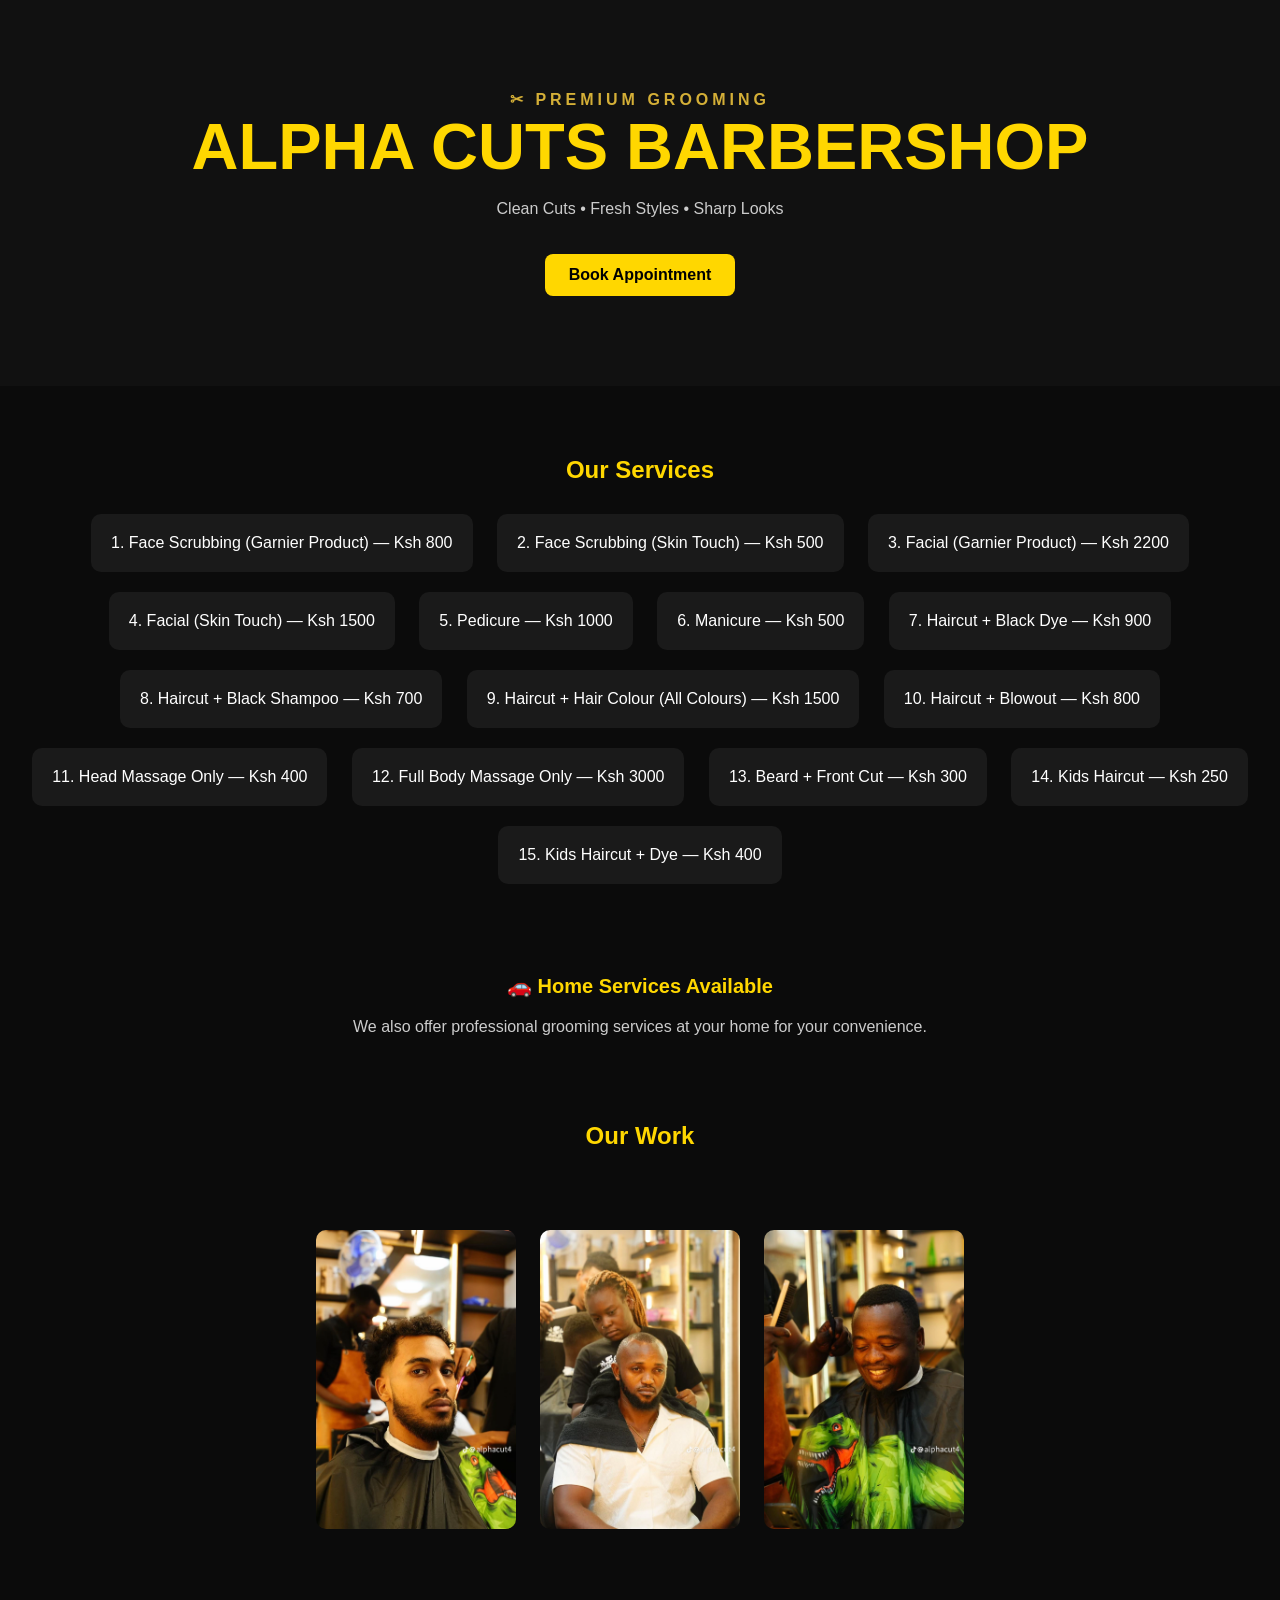
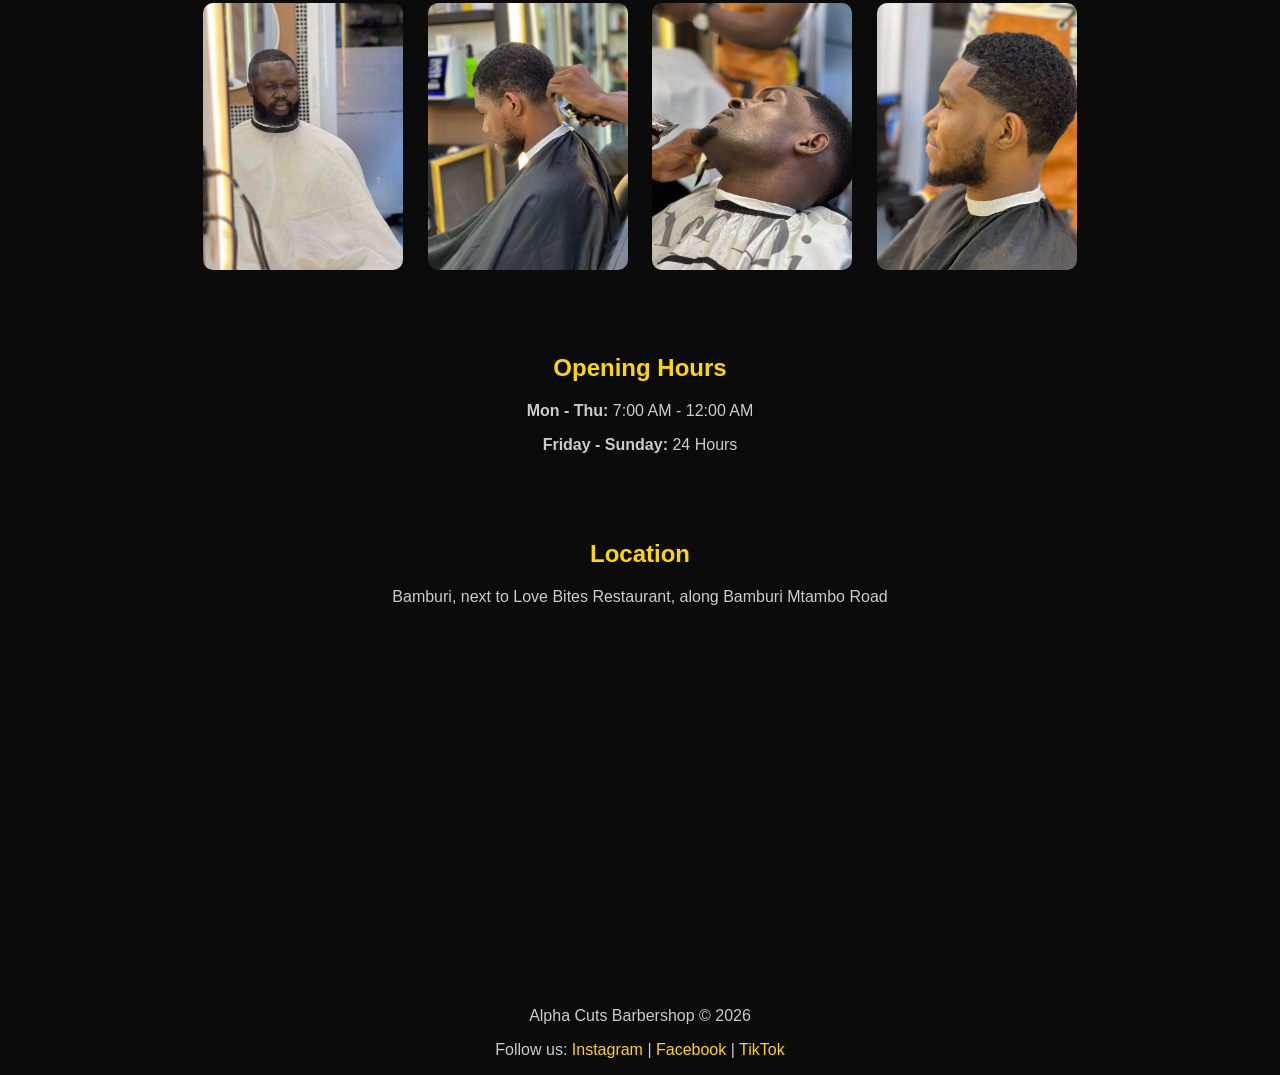
==== commit 8c9a7955: "Update index.html" ====
--- a/index.html
+++ b/index.html
@@ -147,7 +147,12 @@
         <img src="cut2.jpg">
         <img src="shop.jpg">
       <div class="section"
-
+     <div class="gallery">
+    <img src="style1.jpg">
+    <img src="style2.jpg">
+    <img src="style3.jpg">
+    <img src="style4.jpg">
+</div>
 </div>  
         
 </div>
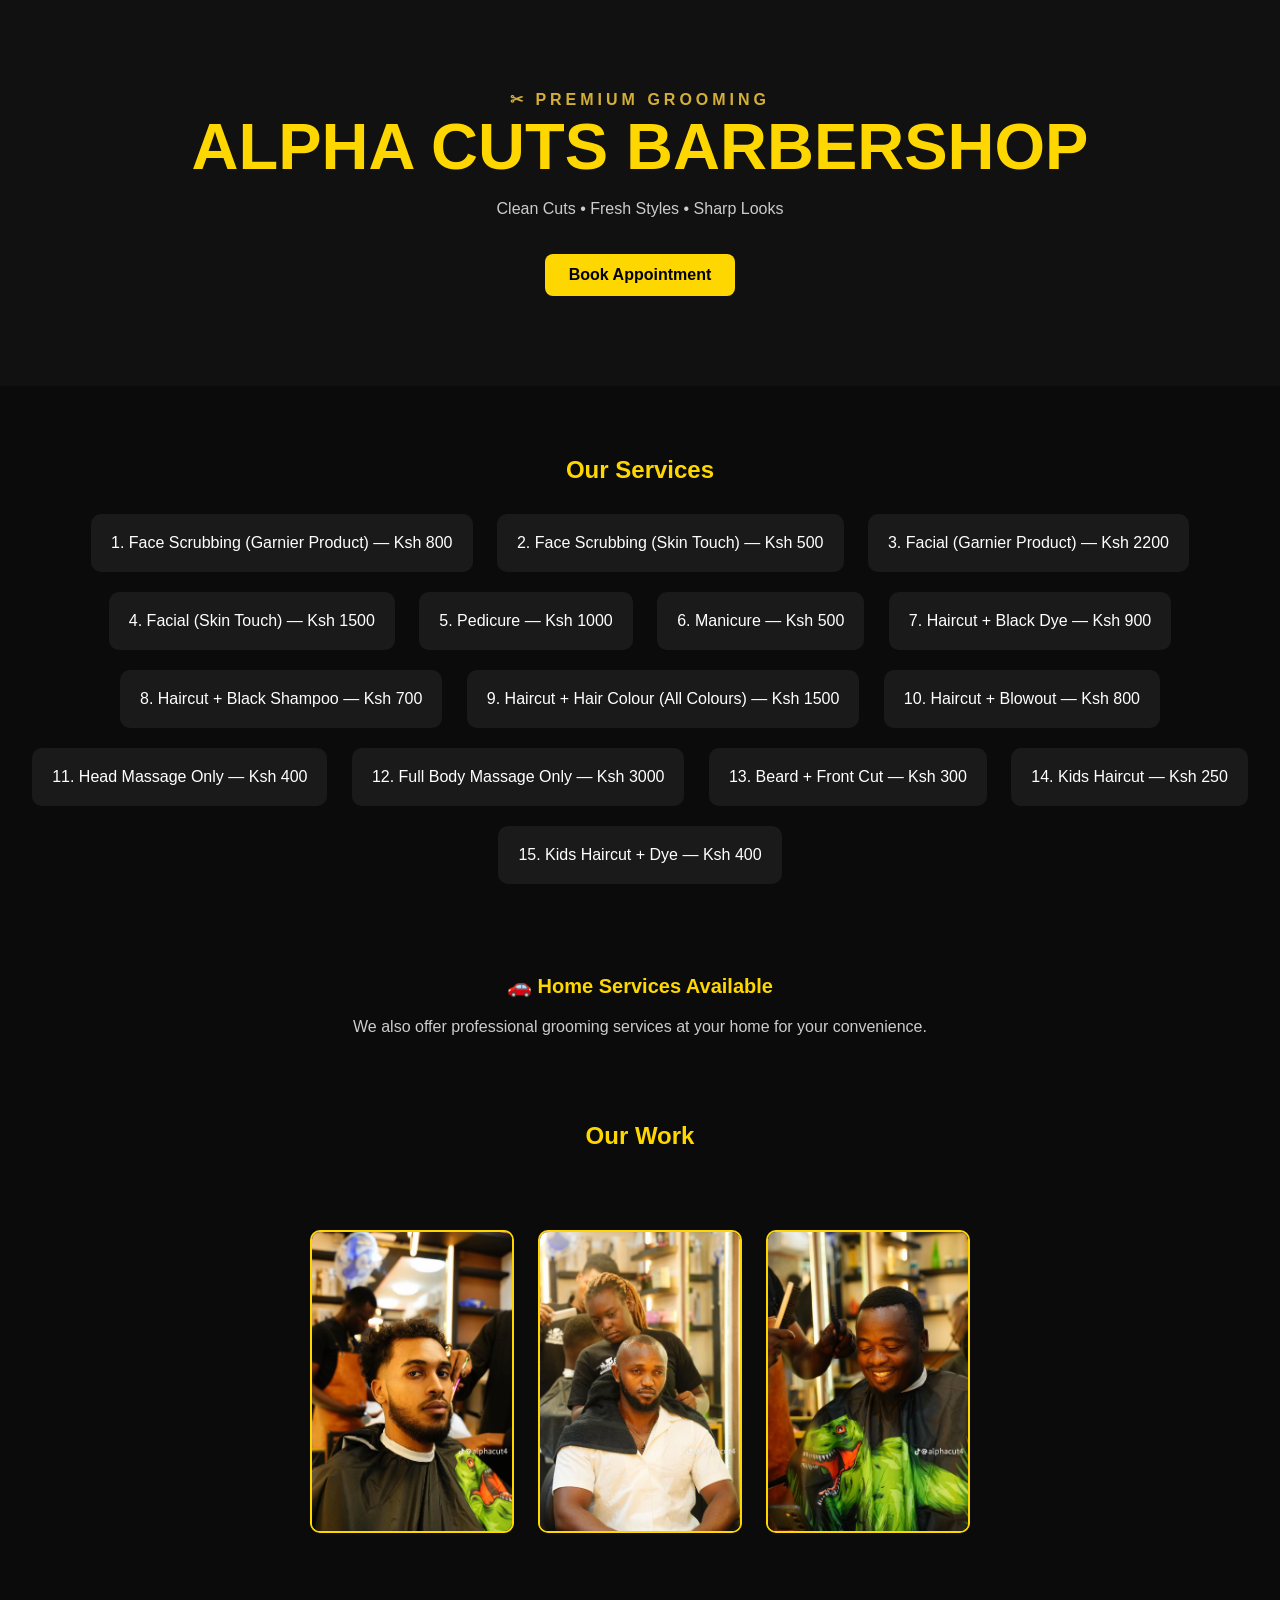
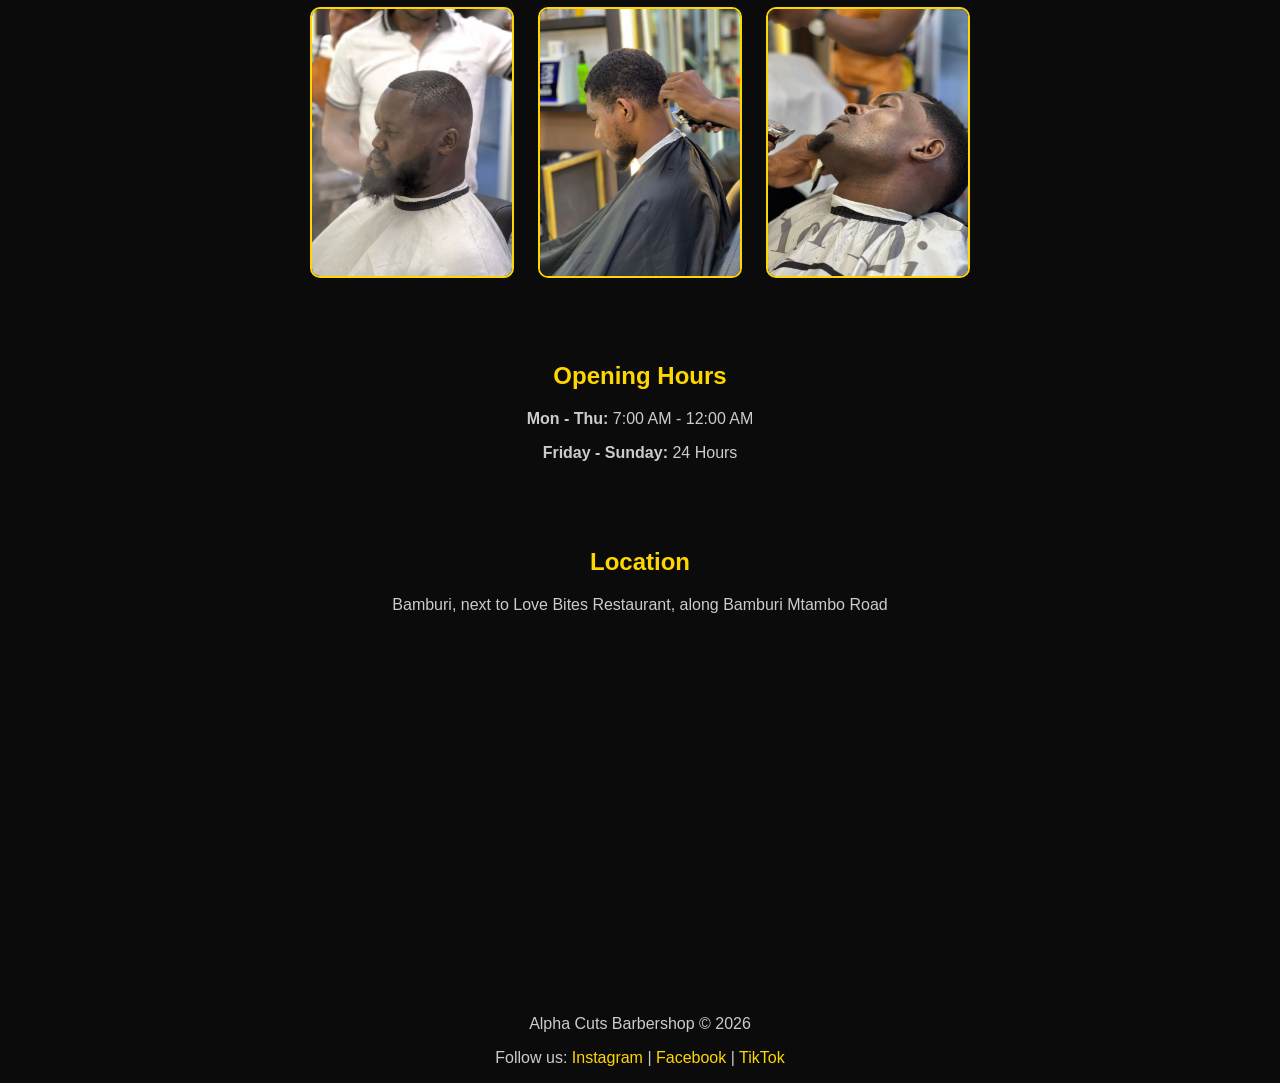
==== commit bc43293a: "Update index.html" ====
--- a/index.html
+++ b/index.html
@@ -60,7 +60,10 @@
     width:200px;
     margin:10px;
     border-radius:10px;
-}    
+}   .gallery img{
+    border:2px solid gold;
+    border-radius:10px;
+} 
             
 
         }
@@ -151,9 +154,9 @@
     <img src="style1.jpg">
     <img src="style2.jpg">
     <img src="style3.jpg">
-    <img src="style4.jpg">
-</div>
-</div>  
+    
+</div>
+  
         
 </div>
 <h2 style="color:gold;">Opening Hours</h2>
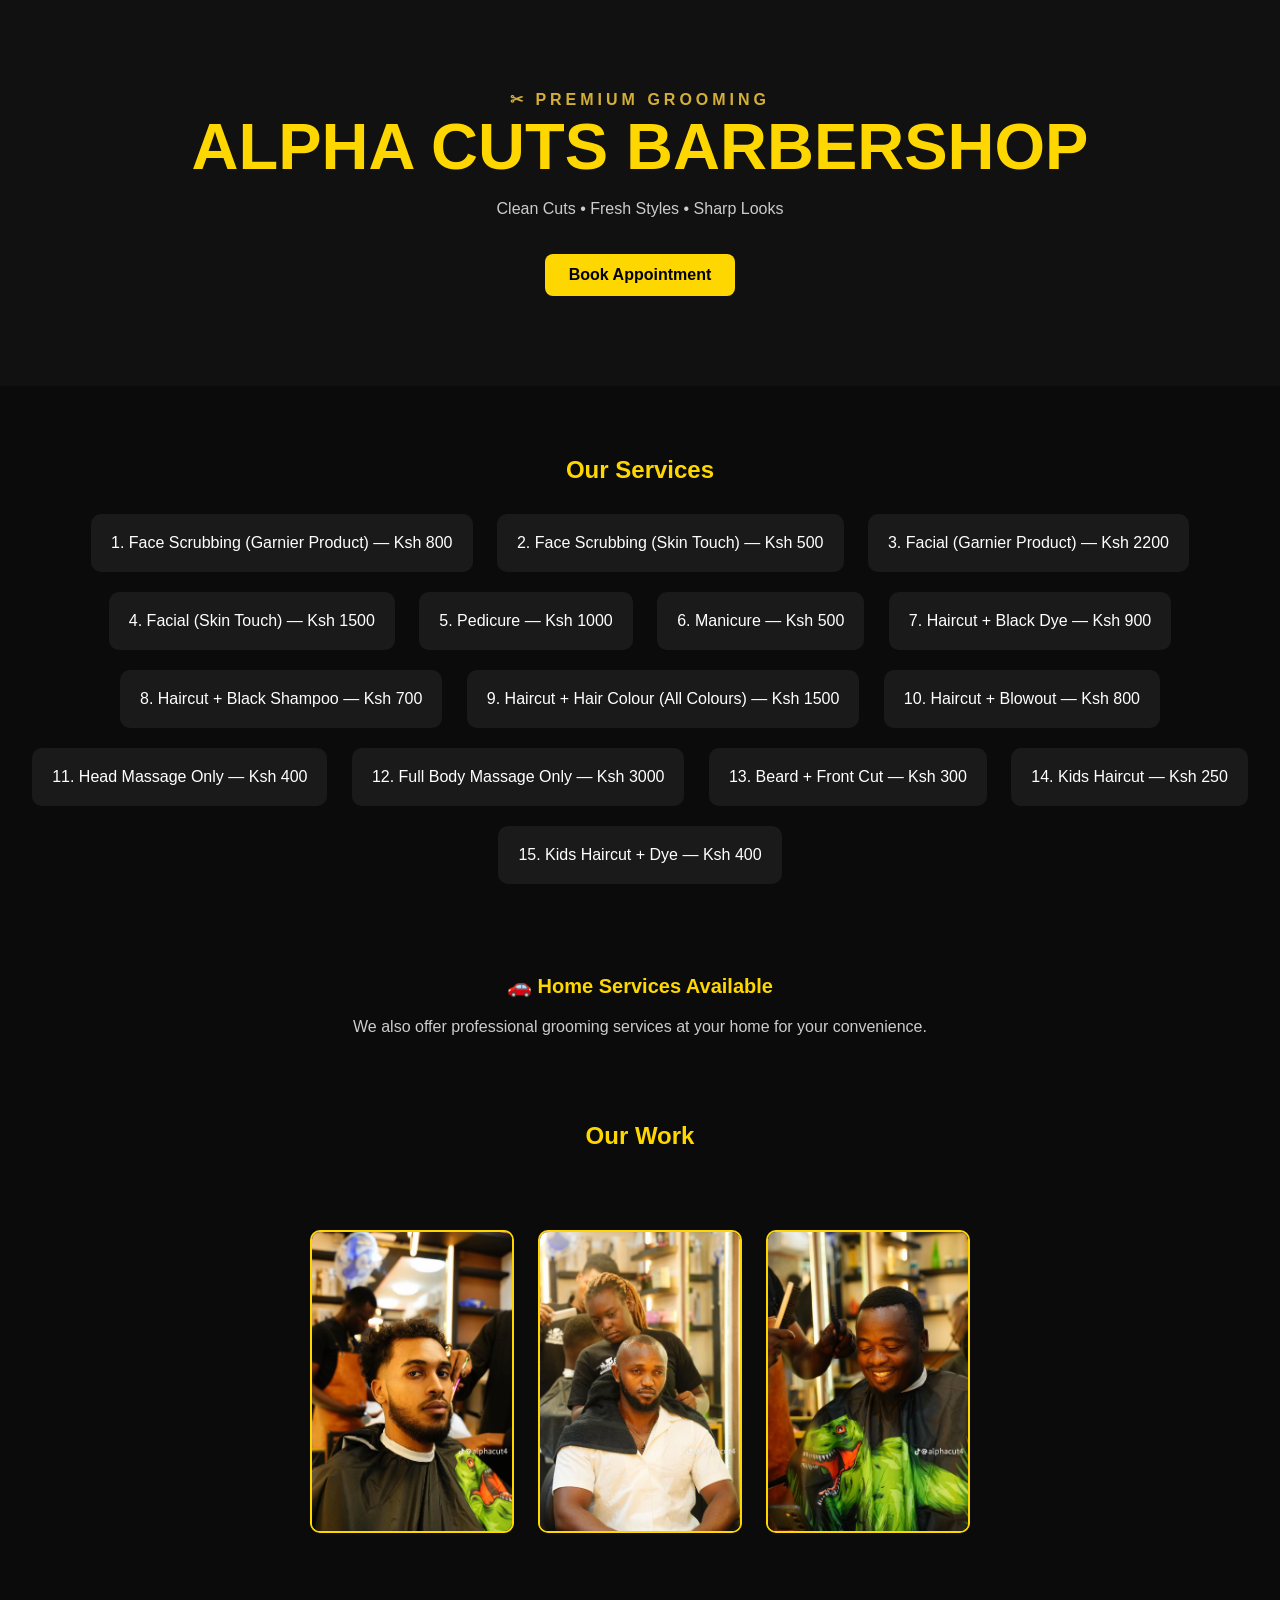
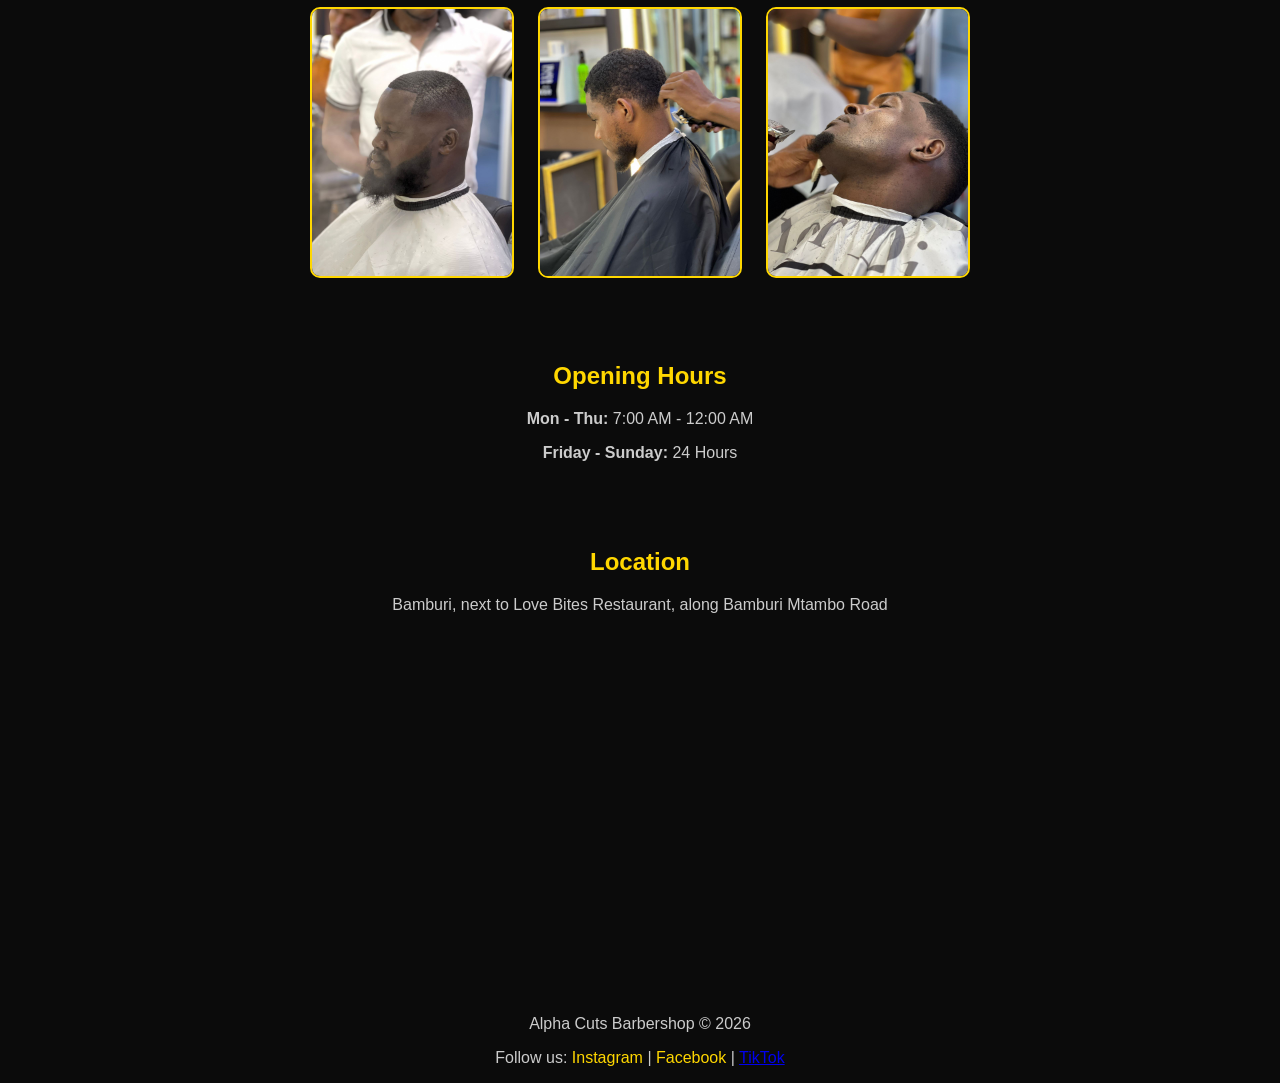
==== commit 3079e64c: "Update index.html" ====
--- a/index.html
+++ b/index.html
@@ -191,7 +191,10 @@
         Follow us:
         <a href="#" style="color:gold;text-decoration:none;">Instagram</a> |
         <a href="#" style="color:gold;text-decoration:none;">Facebook</a> |
-        <a href="#" style="color:gold;text-decoration:none;">TikTok</a>
+        <a href="https://tiktok.com/@alphacut4" target="_blank">
+        TikTok
+    </a>
+</p>
     </p>
 
 </div>
